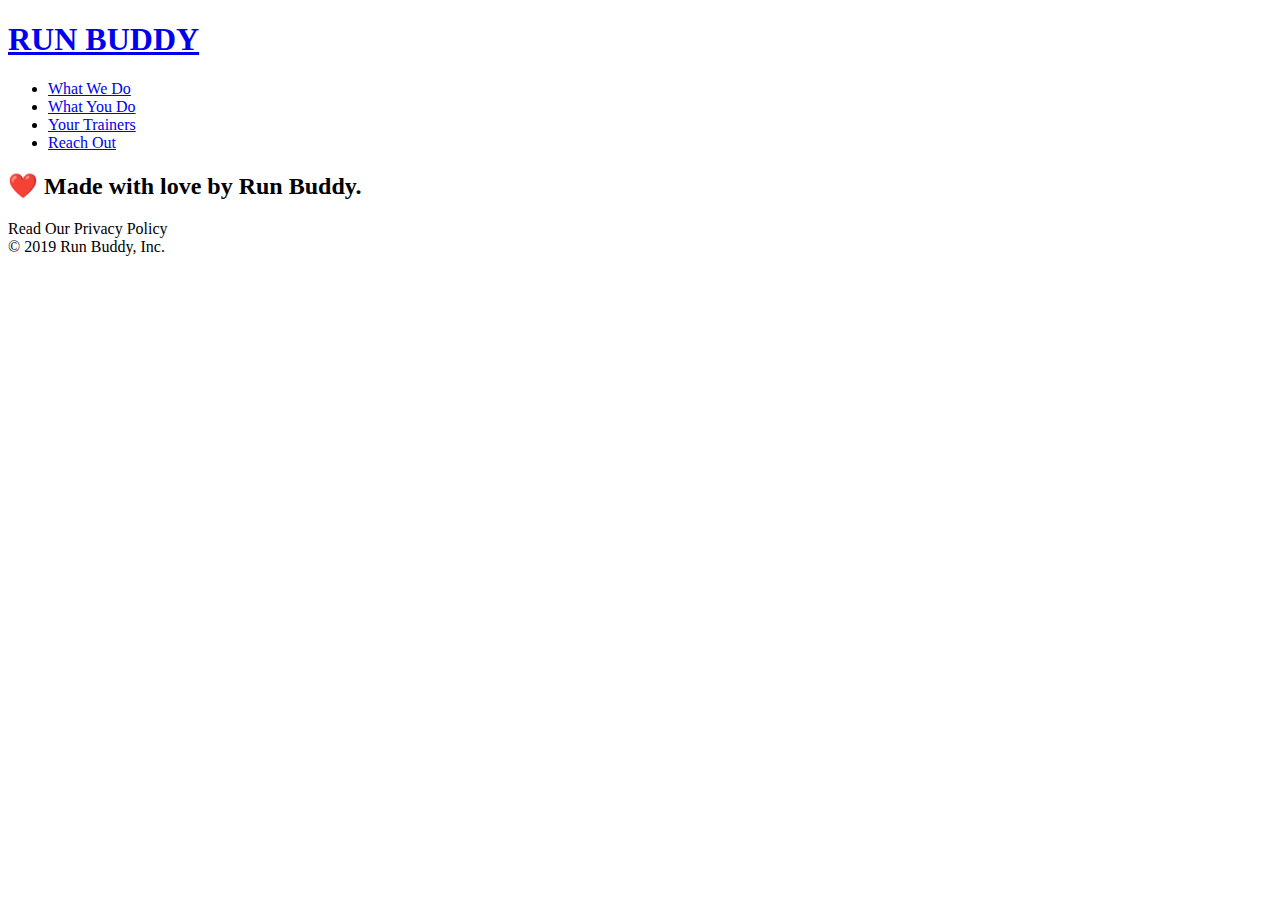
==== privacy-policy.html @ 363432d9 "adding privacy polacy html page" ====
<!DOCTYPE html>
<html lang="en">

<head>
    <meta charset="UTF-8" />
    <title>Privacy Policy - Run Buddy</title>
</head>

<body>
    <!-- navigation -->
    <header>
        <h1>
            <a href="/">RUN BUDDY</a>
        </h1>
        <nav>
            <!-- Unordered list element -->
            <ul>
                <!-- List item element-->
                <li>
                    <!-- Anchor element -->
                    <a href="./index.html#what-we-do">What We Do</a>
                </li>
                <li>
                    <a href="./index.html#what-you-do">What You Do</a>
                </li>
                <li>
                    <a href="./index.html#your-trainers">Your Trainers</a>
                </li>
                <li>
                    <a href="./index.html#reach-out">Reach Out</a>
                </li>
            </ul>
        </nav>
    </header>
    <!-- end of header -->
    <!-- hero -->
    <section class="hero">


    </section>
    <!-- end of hero -->

    <!-- footer -->
    <footer>
        <h2>❤️ Made with love by Run Buddy.</h2>
        <div>
            <a>Read Our Privacy Policy</a><br />
            &copy; 2019 Run Buddy, Inc.
        </div>
    </footer>
    <!-- end of footer -->
</body>

</html>
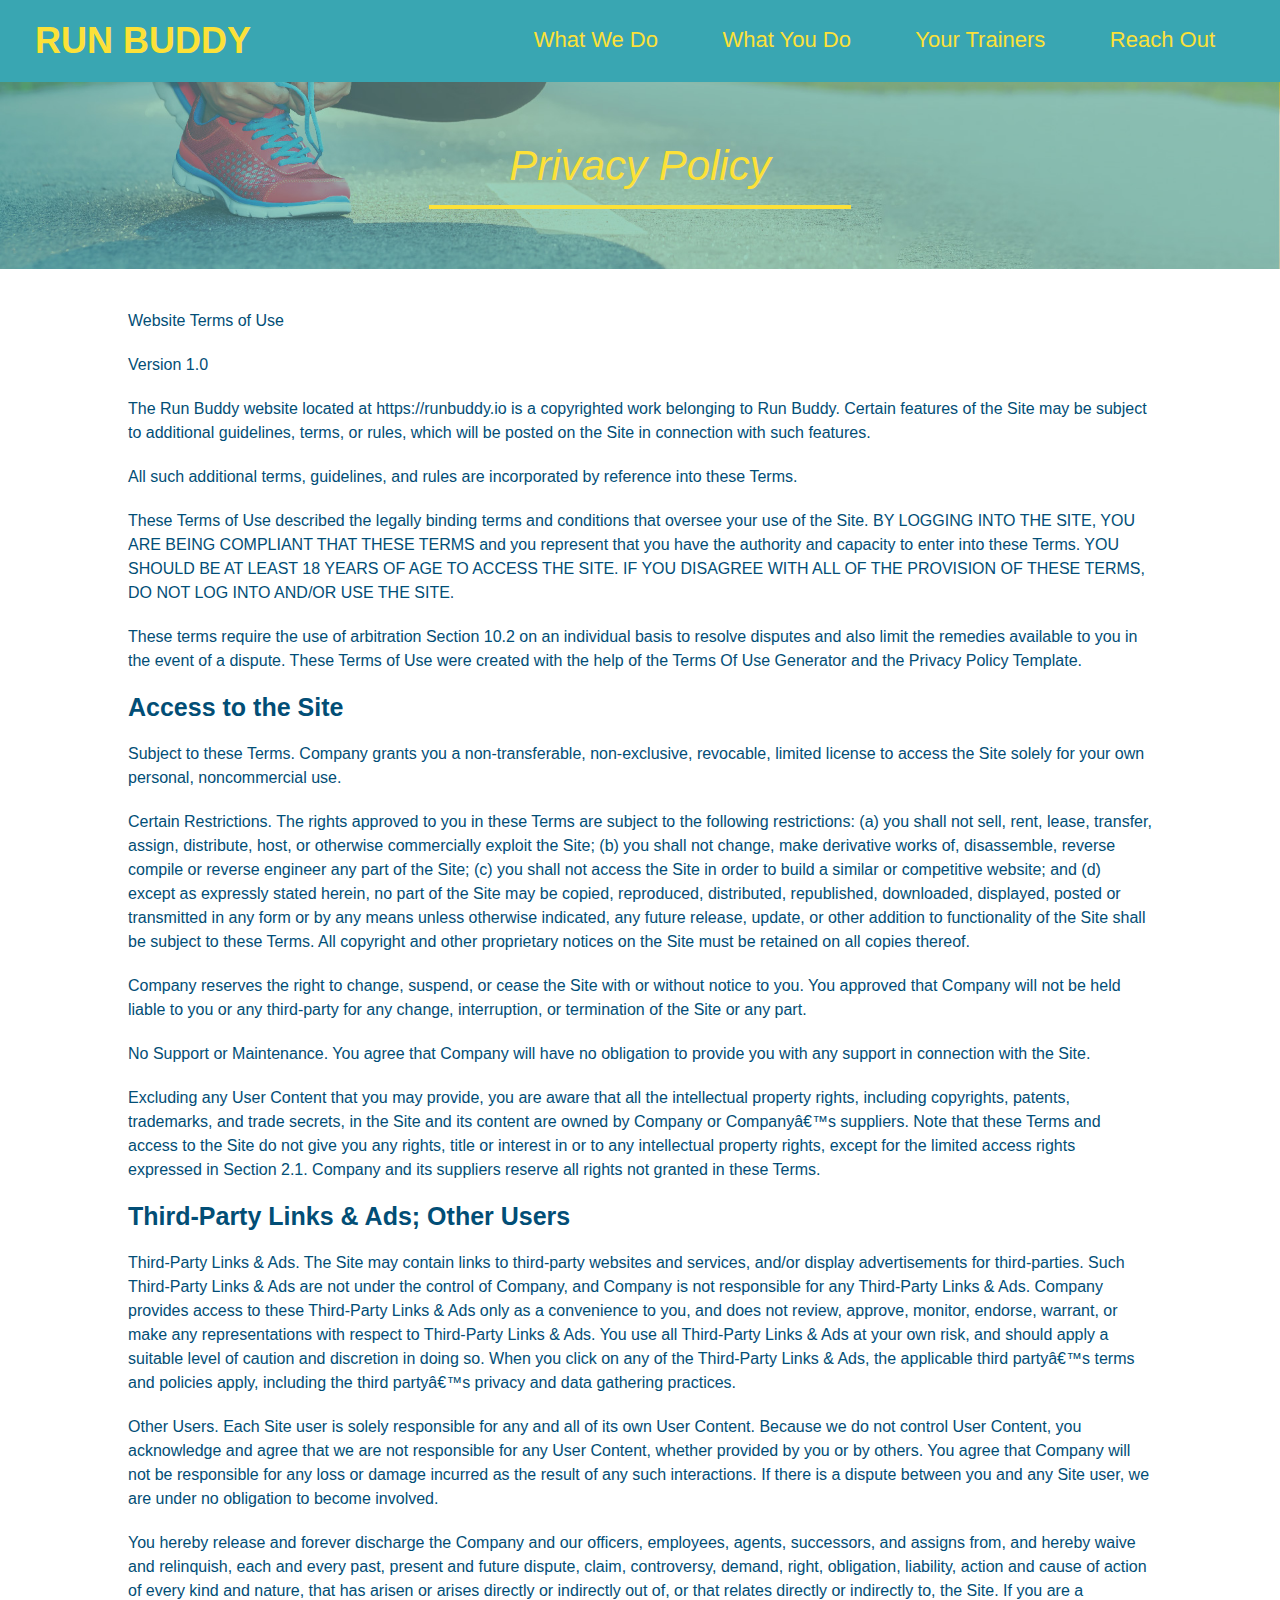
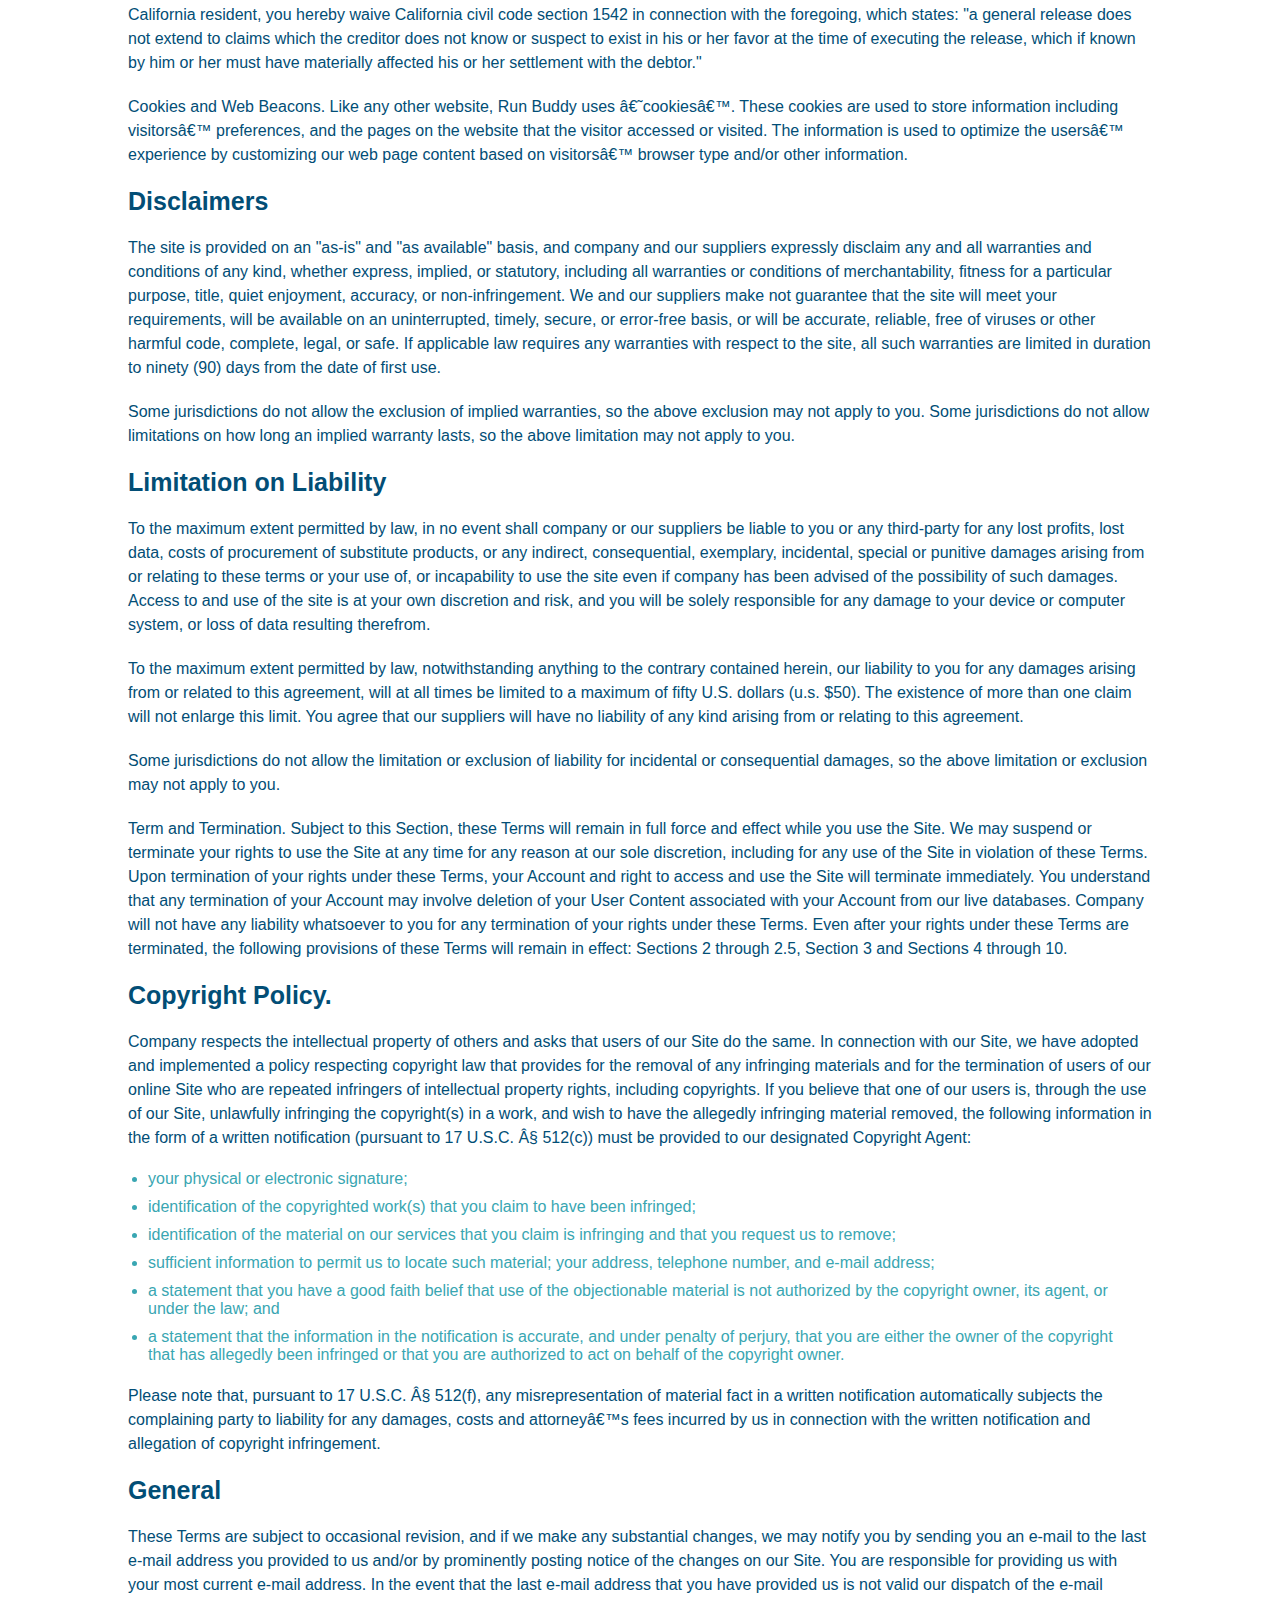
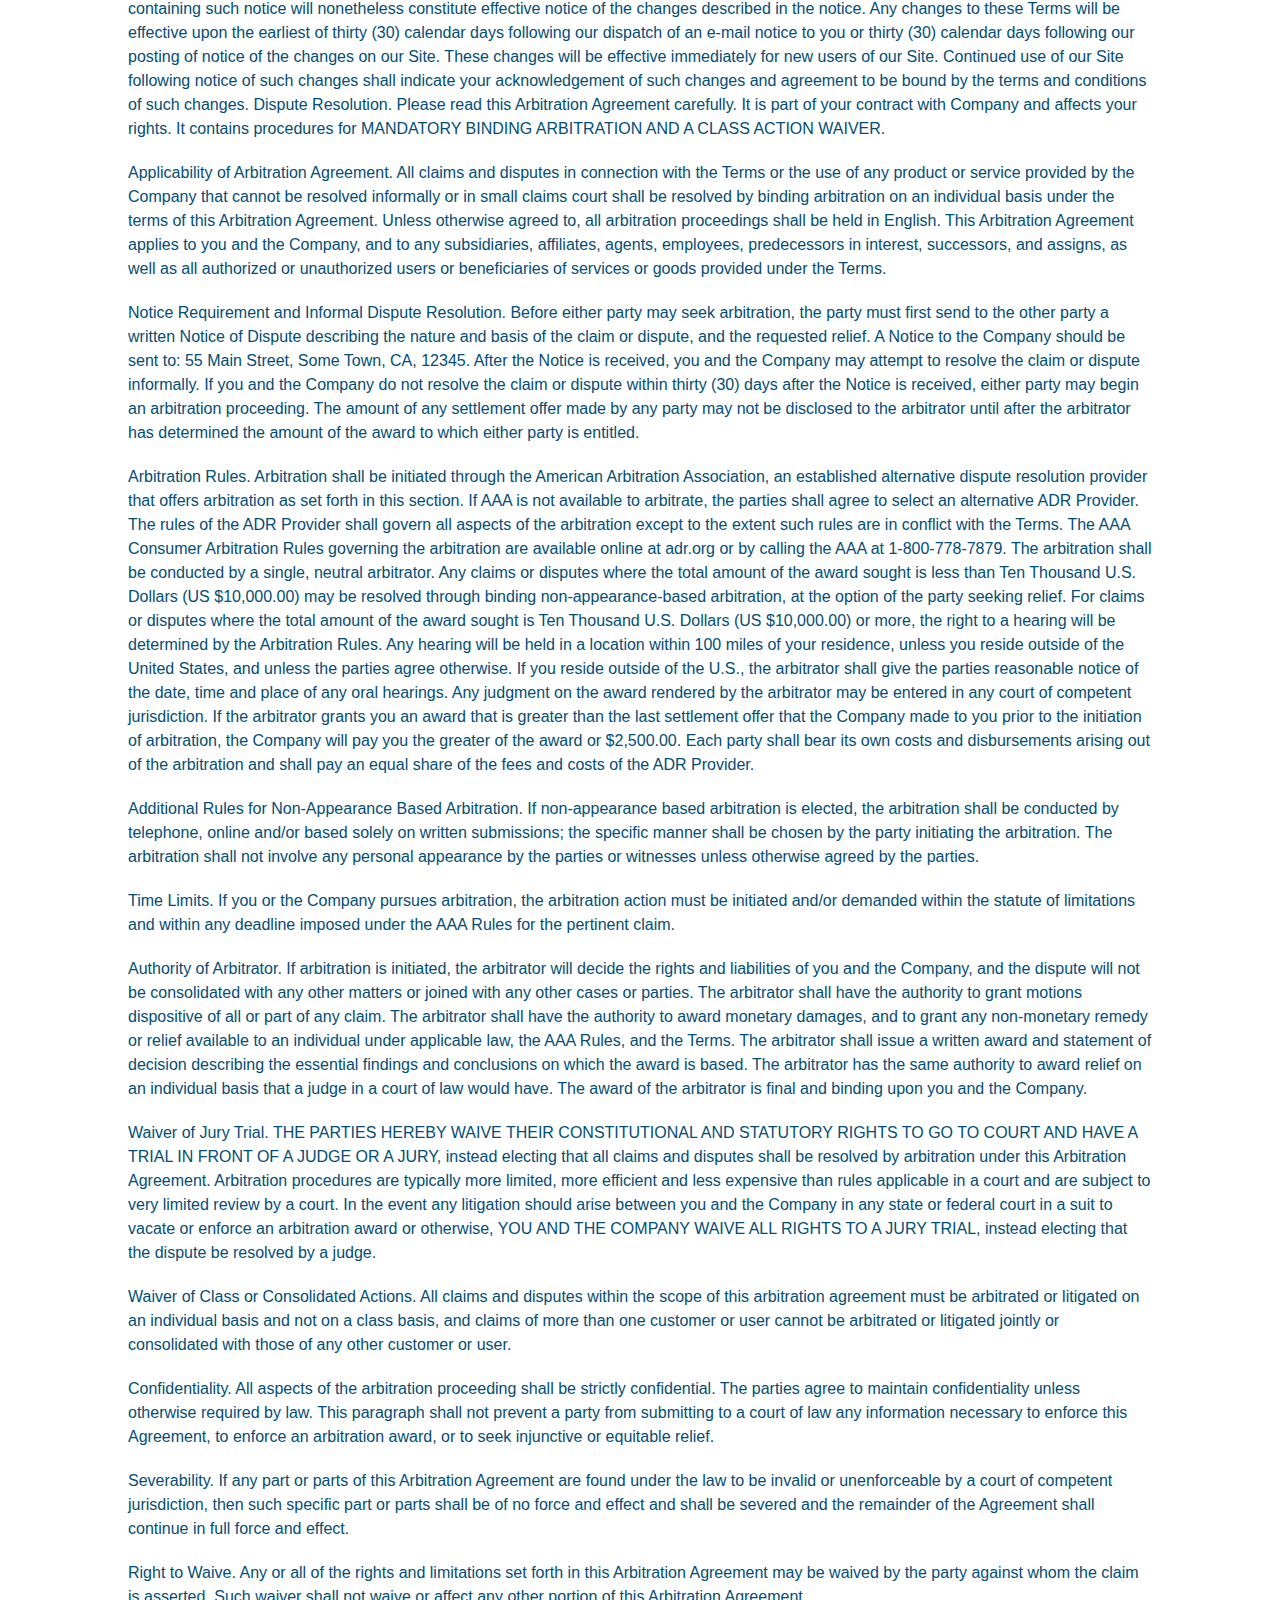
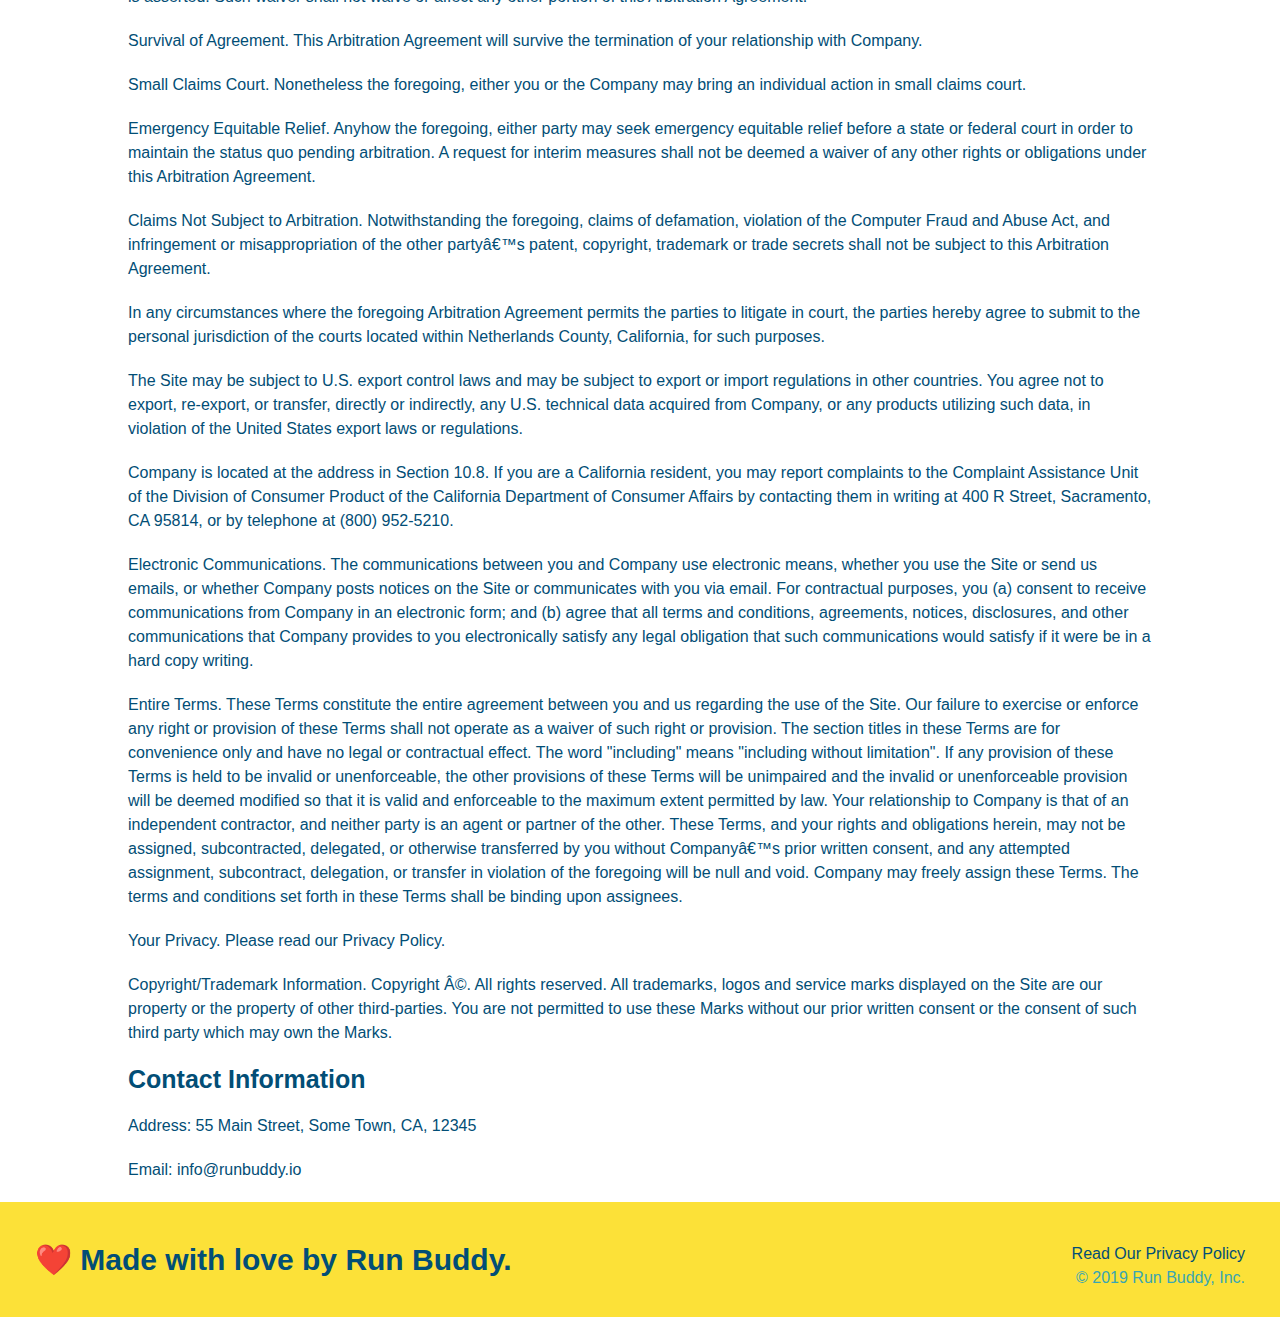
==== commit 1dd8fd09: "privacy policy" ====
--- a/privacy-policy.html
+++ b/privacy-policy.html
@@ -4,6 +4,8 @@
 <head>
     <meta charset="UTF-8" />
     <title>Privacy Policy - Run Buddy</title>
+    <link rel="stylesheet" href="./assets/css/style.css" />
+    <link rel="stylesheet" href="./assets/css/secondary-styles.css" />
 </head>
 
 <body>
@@ -35,11 +37,533 @@
     <!-- end of header -->
     <!-- hero -->
     <section class="hero">
-
-
+        <h2 class="page-title">
+            Privacy Policy
+        </h2>
     </section>
     <!-- end of hero -->
-
+    <article class="secondary-content">
+        <p>
+            Website Terms of Use
+        </p>
+
+        <p>
+            Version 1.0
+        </p>
+
+        <p>
+            The Run Buddy website located at https://runbuddy.io is a copyrighted work belonging to Run Buddy. Certain
+            features of the Site may be subject to additional guidelines, terms, or rules, which will be posted on the
+            Site
+            in connection with such features.
+        </p>
+
+        <p>
+            All such additional terms, guidelines, and rules are incorporated by reference into these Terms.
+        </p>
+
+        <p>
+            These Terms of Use described the legally binding terms and conditions that oversee your use of the Site. BY
+            LOGGING INTO THE SITE, YOU ARE BEING COMPLIANT THAT THESE TERMS and you represent that you have the
+            authority
+            and capacity to enter into these Terms. YOU SHOULD BE AT LEAST 18 YEARS OF AGE TO ACCESS THE SITE. IF YOU
+            DISAGREE WITH ALL OF THE PROVISION OF THESE TERMS, DO NOT LOG INTO AND/OR USE THE SITE.
+        </p>
+
+        <p>
+            These terms require the use of arbitration Section 10.2 on an individual basis to resolve disputes and also
+            limit the remedies available to you in the event of a dispute. These Terms of Use were created with the help
+            of
+            the Terms Of Use Generator and the Privacy Policy Template.
+        </p>
+
+        <h3>
+            Access to the Site
+        </h3>
+
+        <p>
+            Subject to these Terms. Company grants you a non-transferable, non-exclusive, revocable, limited license to
+            access the Site solely for your own personal, noncommercial use.
+        </p>
+
+        <p>
+            Certain Restrictions. The rights approved to you in these Terms are subject to the following restrictions:
+            (a)
+            you shall not sell, rent, lease, transfer, assign, distribute, host, or otherwise commercially exploit the
+            Site;
+            (b) you shall not change, make derivative works of, disassemble, reverse compile or reverse engineer any
+            part of
+            the Site; (c) you shall not access the Site in order to build a similar or competitive website; and (d)
+            except
+            as expressly stated herein, no part of the Site may be copied, reproduced, distributed, republished,
+            downloaded,
+            displayed, posted or transmitted in any form or by any means unless otherwise indicated, any future release,
+            update, or other addition to functionality of the Site shall be subject to these Terms. All copyright and
+            other
+            proprietary notices on the Site must be retained on all copies thereof.
+        </p>
+
+        <p>
+            Company reserves the right to change, suspend, or cease the Site with or without notice to you. You approved
+            that Company will not be held liable to you or any third-party for any change, interruption, or termination
+            of
+            the Site or any part.
+        </p>
+
+        <p>
+            No Support or Maintenance. You agree that Company will have no obligation to provide you with any support in
+            connection with the Site.
+        </p>
+
+        <p>
+            Excluding any User Content that you may provide, you are aware that all the intellectual property rights,
+            including copyrights, patents, trademarks, and trade secrets, in the Site and its content are owned by
+            Company
+            or Companyâ€™s suppliers. Note that these Terms and access to the Site do not give you any rights, title or
+            interest in or to any intellectual property rights, except for the limited access rights expressed in
+            Section
+            2.1. Company and its suppliers reserve all rights not granted in these Terms.
+        </p>
+
+        <h3>
+            Third-Party Links & Ads; Other Users
+        </h3>
+
+        <p>
+            Third-Party Links & Ads. The Site may contain links to third-party websites and services, and/or display
+            advertisements for third-parties. Such Third-Party Links & Ads are not under the control of Company, and
+            Company
+            is not responsible for any Third-Party Links & Ads. Company provides access to these Third-Party Links & Ads
+            only as a convenience to you, and does not review, approve, monitor, endorse, warrant, or make any
+            representations with respect to Third-Party Links & Ads. You use all Third-Party Links & Ads at your own
+            risk,
+            and should apply a suitable level of caution and discretion in doing so. When you click on any of the
+            Third-Party Links & Ads, the applicable third partyâ€™s terms and policies apply, including the third
+            partyâ€™s
+            privacy and data gathering practices.
+        </p>
+
+        <p>
+            Other Users. Each Site user is solely responsible for any and all of its own User Content. Because we do not
+            control User Content, you acknowledge and agree that we are not responsible for any User Content, whether
+            provided by you or by others. You agree that Company will not be responsible for any loss or damage incurred
+            as
+            the result of any such interactions. If there is a dispute between you and any Site user, we are under no
+            obligation to become involved.
+        </p>
+
+        <p>
+            You hereby release and forever discharge the Company and our officers, employees, agents, successors, and
+            assigns from, and hereby waive and relinquish, each and every past, present and future dispute, claim,
+            controversy, demand, right, obligation, liability, action and cause of action of every kind and nature, that
+            has
+            arisen or arises directly or indirectly out of, or that relates directly or indirectly to, the Site. If you
+            are
+            a California resident, you hereby waive California civil code section 1542 in connection with the foregoing,
+            which states: "a general release does not extend to claims which the creditor does not know or suspect to
+            exist
+            in his or her favor at the time of executing the release, which if known by him or her must have materially
+            affected his or her settlement with the debtor."
+        </p>
+
+        <p>
+            Cookies and Web Beacons. Like any other website, Run Buddy uses â€˜cookiesâ€™. These cookies are used to
+            store
+            information including visitorsâ€™ preferences, and the pages on the website that the visitor accessed or
+            visited.
+            The information is used to optimize the usersâ€™ experience by customizing our web page content based on
+            visitorsâ€™
+            browser type and/or other information.
+        </p>
+
+        <h3>
+            Disclaimers
+        </h3>
+
+        <p>
+            The site is provided on an "as-is" and "as available" basis, and company and our suppliers expressly
+            disclaim
+            any and all warranties and conditions of any kind, whether express, implied, or statutory, including all
+            warranties or conditions of merchantability, fitness for a particular purpose, title, quiet enjoyment,
+            accuracy,
+            or non-infringement. We and our suppliers make not guarantee that the site will meet your requirements, will
+            be
+            available on an uninterrupted, timely, secure, or error-free basis, or will be accurate, reliable, free of
+            viruses or other harmful code, complete, legal, or safe. If applicable law requires any warranties with
+            respect
+            to the site, all such warranties are limited in duration to ninety (90) days from the date of first use.
+        </p>
+
+        <p>
+            Some jurisdictions do not allow the exclusion of implied warranties, so the above exclusion may not apply to
+            you. Some jurisdictions do not allow limitations on how long an implied warranty lasts, so the above
+            limitation
+            may not apply to you.
+        </p>
+
+        <h3>
+            Limitation on Liability
+        </h3>
+
+        <p>
+            To the maximum extent permitted by law, in no event shall company or our suppliers be liable to you or any
+            third-party for any lost profits, lost data, costs of procurement of substitute products, or any indirect,
+            consequential, exemplary, incidental, special or punitive damages arising from or relating to these terms or
+            your use of, or incapability to use the site even if company has been advised of the possibility of such
+            damages. Access to and use of the site is at your own discretion and risk, and you will be solely
+            responsible
+            for any damage to your device or computer system, or loss of data resulting therefrom.
+        </p>
+
+        <p>
+            To the maximum extent permitted by law, notwithstanding anything to the contrary contained herein, our
+            liability
+            to you for any damages arising from or related to this agreement, will at all times be limited to a maximum
+            of
+            fifty U.S. dollars (u.s. $50). The existence of more than one claim will not enlarge this limit. You agree
+            that
+            our suppliers will have no liability of any kind arising from or relating to this agreement.
+        </p>
+
+        <p>
+            Some jurisdictions do not allow the limitation or exclusion of liability for incidental or consequential
+            damages, so the above limitation or exclusion may not apply to you.
+        </p>
+
+        <p>
+            Term and Termination. Subject to this Section, these Terms will remain in full force and effect while you
+            use
+            the Site. We may suspend or terminate your rights to use the Site at any time for any reason at our sole
+            discretion, including for any use of the Site in violation of these Terms. Upon termination of your rights
+            under
+            these Terms, your Account and right to access and use the Site will terminate immediately. You understand
+            that
+            any termination of your Account may involve deletion of your User Content associated with your Account from
+            our
+            live databases. Company will not have any liability whatsoever to you for any termination of your rights
+            under
+            these Terms. Even after your rights under these Terms are terminated, the following provisions of these
+            Terms
+            will remain in effect: Sections 2 through 2.5, Section 3 and Sections 4 through 10.
+        </p>
+
+        <h3>
+            Copyright Policy.
+        </h3>
+
+        <p>
+            Company respects the intellectual property of others and asks that users of our Site do the same. In
+            connection
+            with our Site, we have adopted and implemented a policy respecting copyright law that provides for the
+            removal
+            of any infringing materials and for the termination of users of our online Site who are repeated infringers
+            of
+            intellectual property rights, including copyrights. If you believe that one of our users is, through the use
+            of
+            our Site, unlawfully infringing the copyright(s) in a work, and wish to have the allegedly infringing
+            material
+            removed, the following information in the form of a written notification (pursuant to 17 U.S.C. Â§ 512(c))
+            must
+            be provided to our designated Copyright Agent:
+        </p>
+
+        <ul>
+            <li>
+                your physical or electronic signature;
+            </li>
+            <li>
+                identification of the copyrighted work(s) that you claim to have been infringed;
+            </li>
+            <li>
+                identification of the material on our services that you claim is infringing and that you request us to
+                remove;
+            </li>
+            <li>
+                sufficient information to permit us to locate such material; your address, telephone number, and e-mail
+                address;
+            </li>
+            <li>
+                a statement that you have a good faith belief that use of the objectionable material is not authorized
+                by the
+                copyright owner, its agent, or under the law; and
+            </li>
+            <li>
+                a statement that the information in the notification is accurate, and under penalty of perjury, that you
+                are
+                either the owner of the copyright that has allegedly been infringed or that you are authorized to act on
+                behalf of the copyright owner.
+            </li>
+        </ul>
+
+        <p>
+            Please note that, pursuant to 17 U.S.C. Â§ 512(f), any misrepresentation of material fact in a written
+            notification automatically subjects the complaining party to liability for any damages, costs and
+            attorneyâ€™s
+            fees incurred by us in connection with the written notification and allegation of copyright infringement.
+        </p>
+
+        <h3>
+            General
+        </h3>
+
+        <p>
+            These Terms are subject to occasional revision, and if we make any substantial changes, we may notify you by
+            sending you an e-mail to the last e-mail address you provided to us and/or by prominently posting notice of
+            the
+            changes on our Site. You are responsible for providing us with your most current e-mail address. In the
+            event
+            that the last e-mail address that you have provided us is not valid our dispatch of the e-mail containing
+            such
+            notice will nonetheless constitute effective notice of the changes described in the notice. Any changes to
+            these
+            Terms will be effective upon the earliest of thirty (30) calendar days following our dispatch of an e-mail
+            notice to you or thirty (30) calendar days following our posting of notice of the changes on our Site. These
+            changes will be effective immediately for new users of our Site. Continued use of our Site following notice
+            of
+            such changes shall indicate your acknowledgement of such changes and agreement to be bound by the terms and
+            conditions of such changes. Dispute Resolution. Please read this Arbitration Agreement carefully. It is part
+            of
+            your contract with Company and affects your rights. It contains procedures for MANDATORY BINDING ARBITRATION
+            AND
+            A CLASS ACTION WAIVER.
+        </p>
+
+        <p>
+            Applicability of Arbitration Agreement. All claims and disputes in connection with the Terms or the use of
+            any
+            product or service provided by the Company that cannot be resolved informally or in small claims court shall
+            be
+            resolved by binding arbitration on an individual basis under the terms of this Arbitration Agreement. Unless
+            otherwise agreed to, all arbitration proceedings shall be held in English. This Arbitration Agreement
+            applies to
+            you and the Company, and to any subsidiaries, affiliates, agents, employees, predecessors in interest,
+            successors, and assigns, as well as all authorized or unauthorized users or beneficiaries of services or
+            goods
+            provided under the Terms.
+        </p>
+
+        <p>
+            Notice Requirement and Informal Dispute Resolution. Before either party may seek arbitration, the party must
+            first send to the other party a written Notice of Dispute describing the nature and basis of the claim or
+            dispute, and the requested relief. A Notice to the Company should be sent to: 55 Main Street, Some Town, CA,
+            12345. After the Notice is received, you and the Company may attempt to resolve the claim or dispute
+            informally.
+            If you and the Company do not resolve the claim or dispute within thirty (30) days after the Notice is
+            received,
+            either party may begin an arbitration proceeding. The amount of any settlement offer made by any party may
+            not
+            be disclosed to the arbitrator until after the arbitrator has determined the amount of the award to which
+            either
+            party is entitled.
+        </p>
+
+        <p>
+            Arbitration Rules. Arbitration shall be initiated through the American Arbitration Association, an
+            established
+            alternative dispute resolution provider that offers arbitration as set forth in this section. If AAA is not
+            available to arbitrate, the parties shall agree to select an alternative ADR Provider. The rules of the ADR
+            Provider shall govern all aspects of the arbitration except to the extent such rules are in conflict with
+            the
+            Terms. The AAA Consumer Arbitration Rules governing the arbitration are available online at adr.org or by
+            calling the AAA at 1-800-778-7879. The arbitration shall be conducted by a single, neutral arbitrator. Any
+            claims or disputes where the total amount of the award sought is less than Ten Thousand U.S. Dollars (US
+            $10,000.00) may be resolved through binding non-appearance-based arbitration, at the option of the party
+            seeking
+            relief. For claims or disputes where the total amount of the award sought is Ten Thousand U.S. Dollars (US
+            $10,000.00) or more, the right to a hearing will be determined by the Arbitration Rules. Any hearing will be
+            held in a location within 100 miles of your residence, unless you reside outside of the United States, and
+            unless the parties agree otherwise. If you reside outside of the U.S., the arbitrator shall give the parties
+            reasonable notice of the date, time and place of any oral hearings. Any judgment on the award rendered by
+            the
+            arbitrator may be entered in any court of competent jurisdiction. If the arbitrator grants you an award that
+            is
+            greater than the last settlement offer that the Company made to you prior to the initiation of arbitration,
+            the
+            Company will pay you the greater of the award or $2,500.00. Each party shall bear its own costs and
+            disbursements arising out of the arbitration and shall pay an equal share of the fees and costs of the ADR
+            Provider.
+        </p>
+
+        <p>
+            Additional Rules for Non-Appearance Based Arbitration. If non-appearance based arbitration is elected, the
+            arbitration shall be conducted by telephone, online and/or based solely on written submissions; the specific
+            manner shall be chosen by the party initiating the arbitration. The arbitration shall not involve any
+            personal
+            appearance by the parties or witnesses unless otherwise agreed by the parties.
+        </p>
+
+        <p>
+            Time Limits. If you or the Company pursues arbitration, the arbitration action must be initiated and/or
+            demanded
+            within the statute of limitations and within any deadline imposed under the AAA Rules for the pertinent
+            claim.
+        </p>
+
+        <p>
+            Authority of Arbitrator. If arbitration is initiated, the arbitrator will decide the rights and liabilities
+            of
+            you and the Company, and the dispute will not be consolidated with any other matters or joined with any
+            other
+            cases or parties. The arbitrator shall have the authority to grant motions dispositive of all or part of any
+            claim. The arbitrator shall have the authority to award monetary damages, and to grant any non-monetary
+            remedy
+            or relief available to an individual under applicable law, the AAA Rules, and the Terms. The arbitrator
+            shall
+            issue a written award and statement of decision describing the essential findings and conclusions on which
+            the
+            award is based. The arbitrator has the same authority to award relief on an individual basis that a judge in
+            a
+            court of law would have. The award of the arbitrator is final and binding upon you and the Company.
+        </p>
+
+        <p>
+            Waiver of Jury Trial. THE PARTIES HEREBY WAIVE THEIR CONSTITUTIONAL AND STATUTORY RIGHTS TO GO TO COURT AND
+            HAVE
+            A TRIAL IN FRONT OF A JUDGE OR A JURY, instead electing that all claims and disputes shall be resolved by
+            arbitration under this Arbitration Agreement. Arbitration procedures are typically more limited, more
+            efficient
+            and less expensive than rules applicable in a court and are subject to very limited review by a court. In
+            the
+            event any litigation should arise between you and the Company in any state or federal court in a suit to
+            vacate
+            or enforce an arbitration award or otherwise, YOU AND THE COMPANY WAIVE ALL RIGHTS TO A JURY TRIAL, instead
+            electing that the dispute be resolved by a judge.
+        </p>
+
+        <p>
+            Waiver of Class or Consolidated Actions. All claims and disputes within the scope of this arbitration
+            agreement
+            must be arbitrated or litigated on an individual basis and not on a class basis, and claims of more than one
+            customer or user cannot be arbitrated or litigated jointly or consolidated with those of any other customer
+            or
+            user.
+        </p>
+
+        <p>
+            Confidentiality. All aspects of the arbitration proceeding shall be strictly confidential. The parties agree
+            to
+            maintain confidentiality unless otherwise required by law. This paragraph shall not prevent a party from
+            submitting to a court of law any information necessary to enforce this Agreement, to enforce an arbitration
+            award, or to seek injunctive or equitable relief.
+        </p>
+
+        <p>
+            Severability. If any part or parts of this Arbitration Agreement are found under the law to be invalid or
+            unenforceable by a court of competent jurisdiction, then such specific part or parts shall be of no force
+            and
+            effect and shall be severed and the remainder of the Agreement shall continue in full force and effect.
+        </p>
+
+        <p>
+            Right to Waive. Any or all of the rights and limitations set forth in this Arbitration Agreement may be
+            waived
+            by the party against whom the claim is asserted. Such waiver shall not waive or affect any other portion of
+            this
+            Arbitration Agreement.
+        </p>
+
+        <p>
+            Survival of Agreement. This Arbitration Agreement will survive the termination of your relationship with
+            Company.
+        </p>
+
+        <p>
+            Small Claims Court. Nonetheless the foregoing, either you or the Company may bring an individual action in
+            small
+            claims court.
+        </p>
+
+        <p>
+            Emergency Equitable Relief. Anyhow the foregoing, either party may seek emergency equitable relief before a
+            state or federal court in order to maintain the status quo pending arbitration. A request for interim
+            measures
+            shall not be deemed a waiver of any other rights or obligations under this Arbitration Agreement.
+        </p>
+
+        <p>
+            Claims Not Subject to Arbitration. Notwithstanding the foregoing, claims of defamation, violation of the
+            Computer Fraud and Abuse Act, and infringement or misappropriation of the other partyâ€™s patent, copyright,
+            trademark or trade secrets shall not be subject to this Arbitration Agreement.
+        </p>
+
+        <p>
+            In any circumstances where the foregoing Arbitration Agreement permits the parties to litigate in court, the
+            parties hereby agree to submit to the personal jurisdiction of the courts located within Netherlands County,
+            California, for such purposes.
+        </p>
+
+        <p>
+            The Site may be subject to U.S. export control laws and may be subject to export or import regulations in
+            other
+            countries. You agree not to export, re-export, or transfer, directly or indirectly, any U.S. technical data
+            acquired from Company, or any products utilizing such data, in violation of the United States export laws or
+            regulations.
+        </p>
+
+        <p>
+            Company is located at the address in Section 10.8. If you are a California resident, you may report
+            complaints
+            to the Complaint Assistance Unit of the Division of Consumer Product of the California Department of
+            Consumer
+            Affairs by contacting them in writing at 400 R Street, Sacramento, CA 95814, or by telephone at (800)
+            952-5210.
+        </p>
+
+        <p>
+            Electronic Communications. The communications between you and Company use electronic means, whether you use
+            the
+            Site or send us emails, or whether Company posts notices on the Site or communicates with you via email. For
+            contractual purposes, you (a) consent to receive communications from Company in an electronic form; and (b)
+            agree that all terms and conditions, agreements, notices, disclosures, and other communications that Company
+            provides to you electronically satisfy any legal obligation that such communications would satisfy if it
+            were be
+            in a hard copy writing.
+        </p>
+
+        <p>
+            Entire Terms. These Terms constitute the entire agreement between you and us regarding the use of the Site.
+            Our
+            failure to exercise or enforce any right or provision of these Terms shall not operate as a waiver of such
+            right
+            or provision. The section titles in these Terms are for convenience only and have no legal or contractual
+            effect. The word "including" means "including without limitation". If any provision of these Terms is held
+            to be
+            invalid or unenforceable, the other provisions of these Terms will be unimpaired and the invalid or
+            unenforceable provision will be deemed modified so that it is valid and enforceable to the maximum extent
+            permitted by law. Your relationship to Company is that of an independent contractor, and neither party is an
+            agent or partner of the other. These Terms, and your rights and obligations herein, may not be assigned,
+            subcontracted, delegated, or otherwise transferred by you without Companyâ€™s prior written consent, and any
+            attempted assignment, subcontract, delegation, or transfer in violation of the foregoing will be null and
+            void.
+            Company may freely assign these Terms. The terms and conditions set forth in these Terms shall be binding
+            upon
+            assignees.
+        </p>
+
+        <p>
+            Your Privacy. Please read our Privacy Policy.
+        </p>
+
+        <p>
+            Copyright/Trademark Information. Copyright Â©. All rights reserved. All trademarks, logos and service marks
+            displayed on the Site are our property or the property of other third-parties. You are not permitted to use
+            these Marks without our prior written consent or the consent of such third party which may own the Marks.
+        </p>
+
+        <h3>
+            Contact Information
+        </h3>
+
+        <p>
+            Address: 55 Main Street, Some Town, CA, 12345
+        </p>
+
+        <p>
+            Email: info@runbuddy.io
+        </p>
+
+
+    </article>
     <!-- footer -->
     <footer>
         <h2>❤️ Made with love by Run Buddy.</h2>
--- a/assets/css/style.css
+++ b/assets/css/style.css
@@ -0,0 +1,293 @@
+* {
+    margin: 0;
+    padding: 0;
+    box-sizing: border-box;
+}
+
+body {
+    /* more on this crazy alphanumerical value in a minute! */
+    color: #39a6b2;
+    font-family: Helvetica, Arial, sans-serif;
+}
+
+/* app;y style to <header> */
+header {
+    padding: 20px 35px;
+    background-color: #39a6b2;
+}
+
+header h1 {
+    font-weight: bold;
+    font-size: 36px;
+    color: #fce138;
+    margin: 0;
+    display: inline;
+}
+
+header a {
+    text-decoration: none;
+    color: #fce138;
+}
+
+header nav {
+    float: right;
+    margin: 7px 0;
+}
+
+header nav ul li {
+    display: inline;
+}
+
+header nav ul li a {
+    margin: 0 30px;
+    font-weight: lighter;
+    font-size: 22px;
+}
+
+footer {
+    background: #fce138;
+    width: 100%;
+    padding: 40px 35px;
+}
+
+footer h2 {
+    display: inline;
+    color: #024e76;
+    font-size: 30px;
+    margin: 0;
+}
+
+footer div {
+    float: right;
+    line-height: 1.5;
+    text-align: right;
+}
+
+footer a {
+    color: #024e76;
+}
+
+section {
+    padding: 60px;
+}
+
+/* Hero Style Start */
+.hero {
+    background-image: url(../images/hero-bg.jpeg);
+    height: 600px;
+    background-size: cover;
+    background-position: center;
+    position: relative;
+}
+
+/* Hero Style End */
+
+.hero-form {
+    background-color: #fce138;
+    padding: 20px;
+    width: 500px;
+    color: #024e76;
+}
+
+.hero-form {
+    border: solid 3px #024e76;
+}
+
+.hero-form {
+    border: 3px solid #024e76;
+    background-color: #fce138;
+    padding: 20px;
+    width: 500px;
+    color: #024e76;
+    position: absolute;
+    bottom: 120px;
+    right: 140px;
+}
+
+.hero-form p {
+    margin: 5px 0 15px 0;
+}
+
+.hero-form h3 {
+    font-size: 24px;
+    margin: 0;
+}
+
+.hero-form {
+    margin: 5px 0 15px 0;
+}
+
+.form-input {
+    border: 1px solid #024e76;
+    display: block;
+    padding: 7px 15px;
+    font-size: 16px;
+    color: #024e76;
+    width: 100%;
+    margin-bottom: 15px;
+}
+
+.hero-form label {
+    margin: 0 5px;
+}
+
+.hero-form button {
+    color: #fce138;
+    background-color: #024e76;
+    border: none;
+    padding: 10px 20px;
+    font-size: 16px;
+}
+
+/* HERO STYLES END */
+
+.intro {
+    text-align: center;
+}
+
+
+.intro p {
+    line-height: 1.7;
+    color: #39a6b2;
+    width: 80%;
+    font-size: 20px;
+    /* add this alongside your other declarations */
+    margin: 0 auto;
+}
+
+.steps {
+    text-align: center;
+    background-color: #fce138;
+}
+
+.steps div {
+    margin-bottom: 80px;
+}
+
+.steps img {
+    width: 15%;
+    margin: 10px 0;
+}
+
+.steps h3 {
+    color: #024e76;
+    font-size: 46px;
+    margin-top: 10px;
+}
+
+.steps p {
+    color: #39a6b2;
+    font-size: 23px;
+}
+
+.steps span {
+    font-size: 38px;
+}
+
+.section-title {
+    font-size: 55px;
+    color: #024e76;
+    margin-bottom: 35px;
+    padding: 0 100px 20px 100px;
+    display: inline-block;
+    border-bottom: 3px solid;
+}
+
+.primary-border {
+    border-color: #fce138;
+}
+
+.secondary-border {
+    border-color: #39a6b2;
+}
+
+.trainers {
+    text-align: center;
+}
+
+.trainer {
+    width: 900px;
+    margin: 0 auto 30px auto;
+    background: #024e76;
+    color: #fce138;
+    overflow: auto;
+}
+
+.trainer img {
+    width: 35%;
+    float: left;
+}
+
+.trainer-bio {
+    padding: 35px;
+    float: left;
+    width: 65%;
+}
+
+.text-left {
+    text-align: left;
+}
+
+.text-right {
+    text-align: right;
+}
+
+.trainer-bio h3 {
+    font-size: 32px;
+    margin-bottom: 8px;
+}
+
+.trainer-bio h4 {
+    font-weight: lighter;
+    font-size: 26px;
+    margin-bottom: 25px;
+}
+
+.trainer-bio p {
+    font-size: 17px;
+    line-height: 1.3;
+}
+
+/* REACH OUT STYLE STARTS */
+.contact {
+    text-align: center;
+    background: #024e76;
+}
+
+.contact h2 {
+    color: #fce138;
+}
+
+.contact-info iframe {
+    width: 400px;
+    height: 400px;
+}
+
+.contact-info div {
+    width: 410px;
+    display: inline-block;
+    vertical-align: top;
+    text-align: left;
+    margin: 30px 0 0 60px;
+    color: white;
+}
+
+.contact-info h3 {
+    color: #fce138;
+    font-size: 32px;
+}
+
+.contact-info p,
+.contact-info address {
+    margin: 20px 0;
+    line-height: 1.5;
+    font-size: 20px;
+    font-style: normal;
+}
+
+
+.contact-info a {
+    color: #fce138;
+}
+
+/* REACH OUT STYLE END */--- a/assets/css/secondary-styles.css
+++ b/assets/css/secondary-styles.css
@@ -0,0 +1,42 @@
+.hero {
+    background-position: bottom;
+    height: auto;
+    text-align: center;
+    margin-bottom: 40px;
+}
+
+.page-title {
+    color: #fce138;
+    display: inline-block;
+    border-bottom: 4px solid;
+    padding: 0 80px 15px 80px;
+    font-weight: normal;
+    font-size: 42px;
+    font-style: italic;
+}
+
+.secondary-content {
+    width: 80%;
+    margin: 0 auto;
+    color: #024e76;
+}
+
+.secondary-content h3 {
+    font-size: 25px;
+    margin: 20px 0;
+}
+
+.secondary-content p {
+    font-size: 16px;
+    line-height: 1.5;
+    margin: 20px 0;
+}
+
+.secondary-content ul {
+    margin: 15px 20px;
+}
+
+.secondary-content li {
+    color: #39a6b2;
+    margin: 10px 0;
+}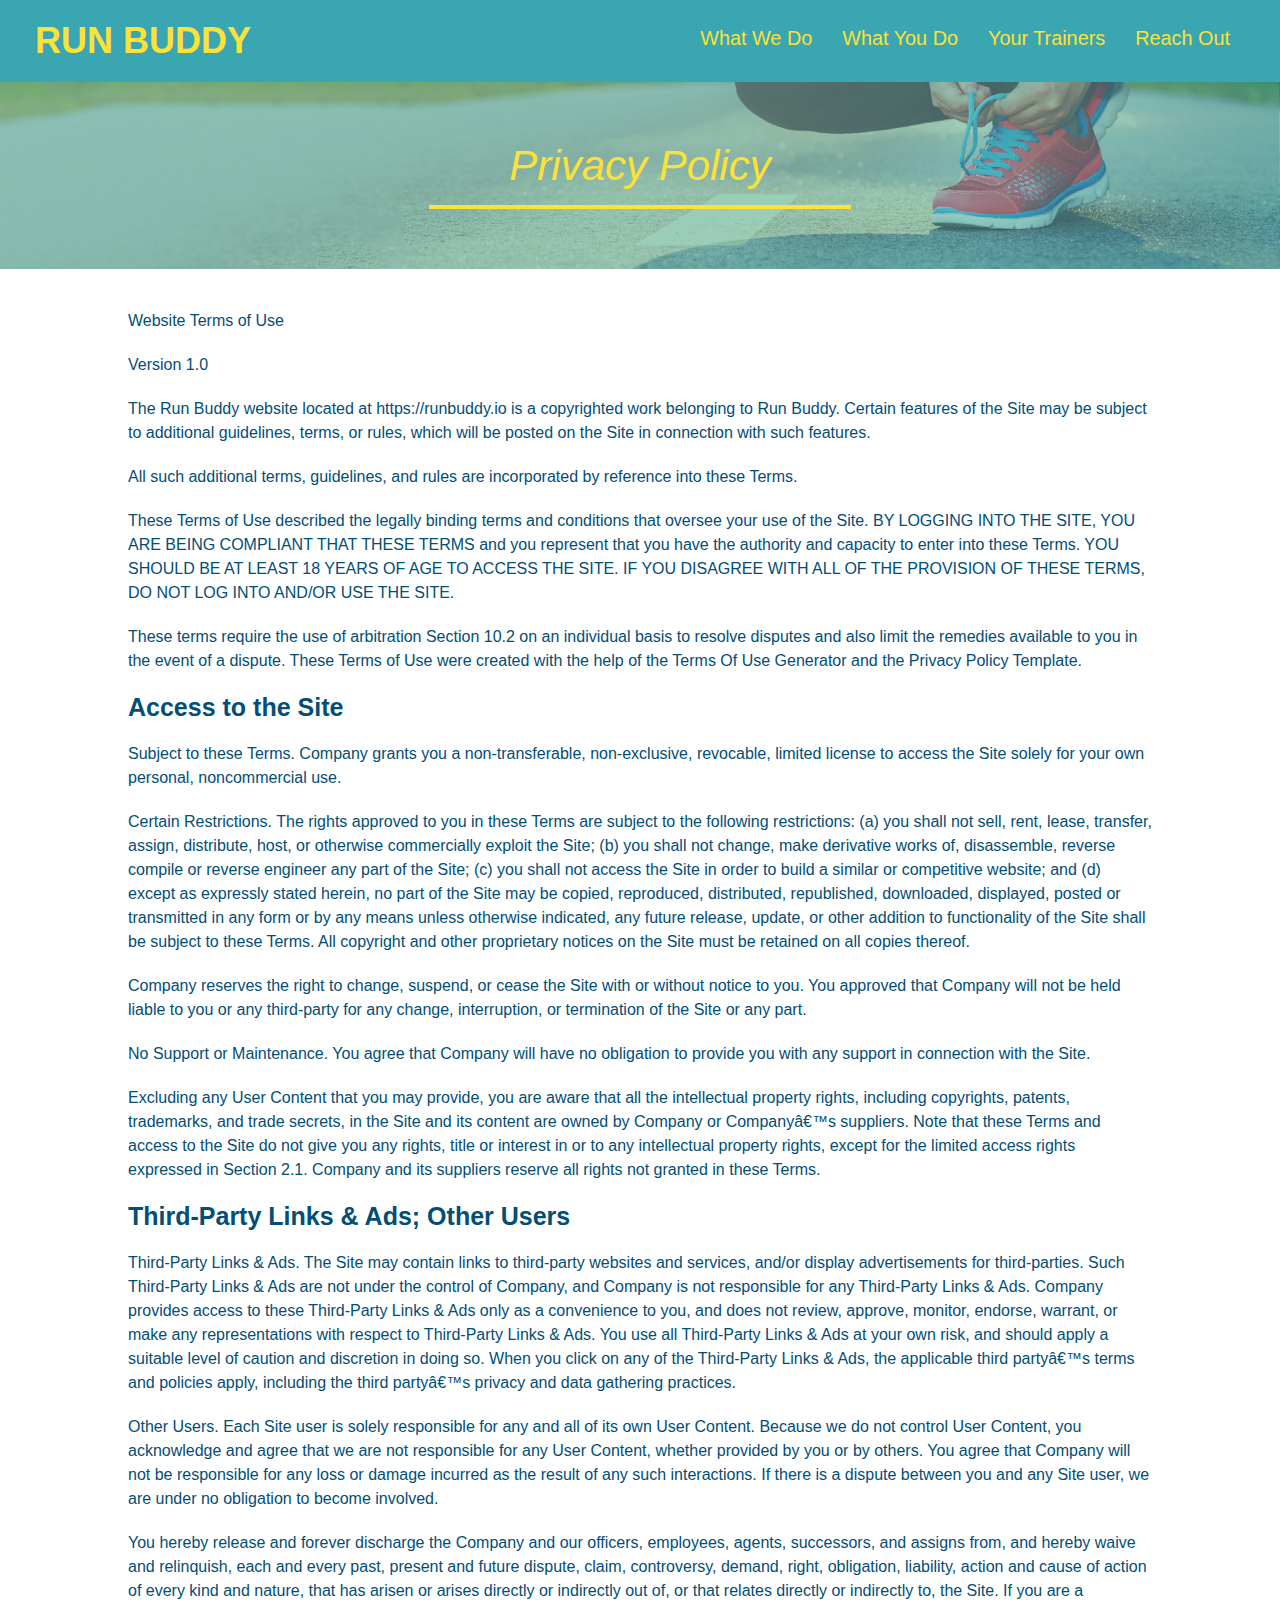
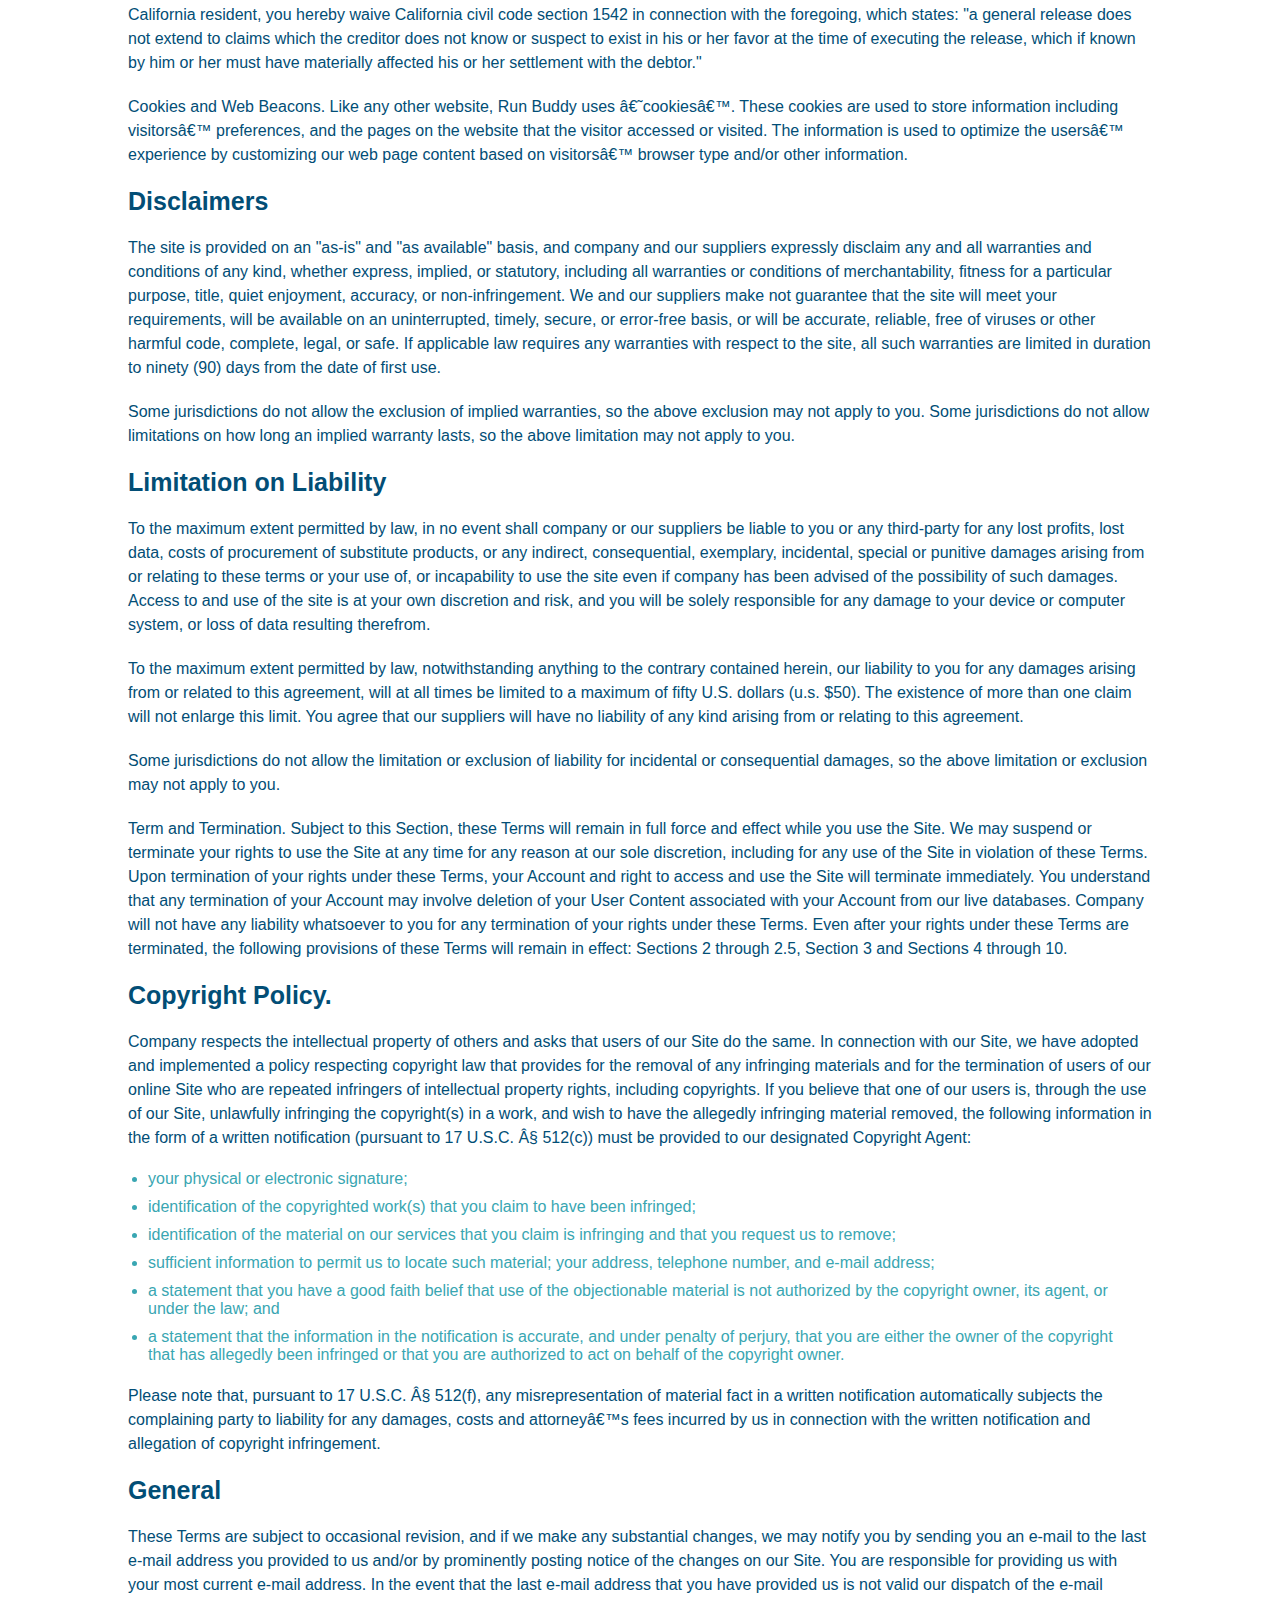
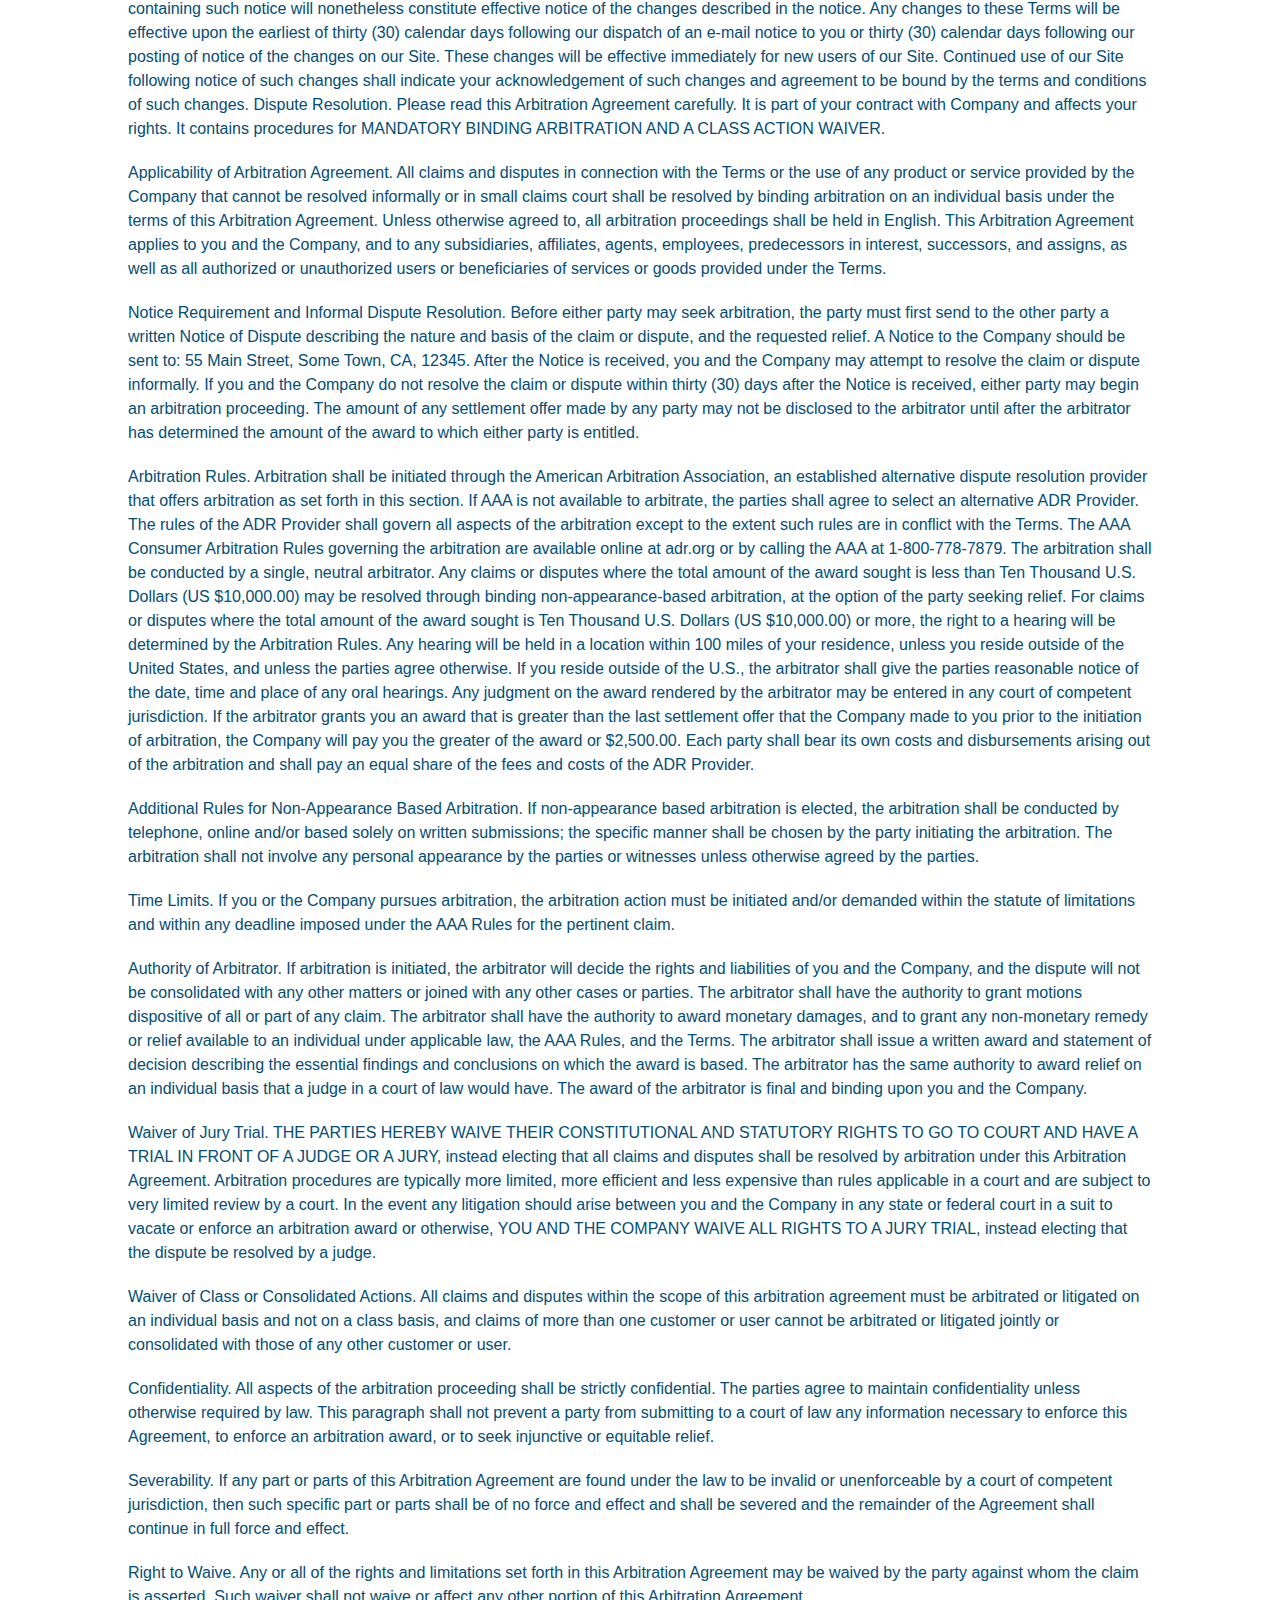
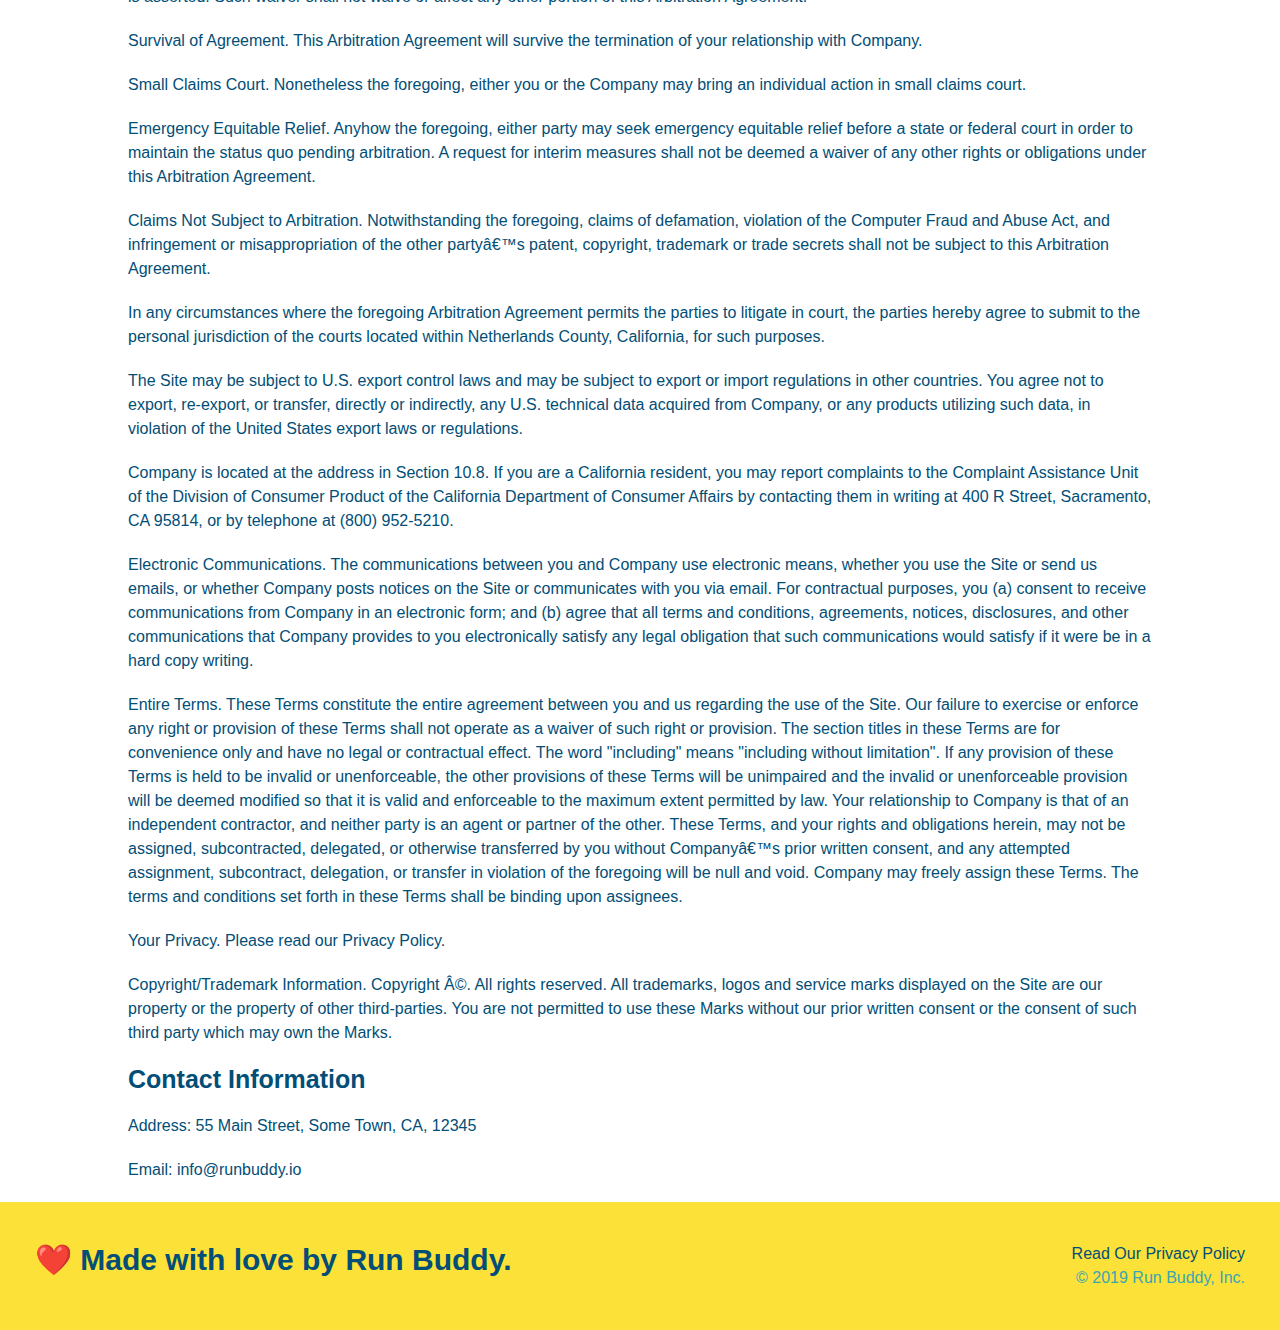
==== commit 4f3d0546: "added media query to web page" ====
--- a/privacy-policy.html
+++ b/privacy-policy.html
@@ -6,6 +6,7 @@
     <title>Privacy Policy - Run Buddy</title>
     <link rel="stylesheet" href="./assets/css/style.css" />
     <link rel="stylesheet" href="./assets/css/secondary-styles.css" />
+    <meta name="viewport" content="width=device-width, initial-scale=1.0" />
 </head>
 
 <body>
--- a/assets/css/style.css
+++ b/assets/css/style.css
@@ -14,6 +14,9 @@
 header {
     padding: 20px 35px;
     background-color: #39a6b2;
+    display: flex;
+    justify-content: space-between;
+    flex-wrap: wrap;
 }
 
 header h1 {
@@ -21,7 +24,6 @@
     font-size: 36px;
     color: #fce138;
     margin: 0;
-    display: inline;
 }
 
 header a {
@@ -30,35 +32,39 @@
 }
 
 header nav {
-    float: right;
     margin: 7px 0;
 }
 
-header nav ul li {
-    display: inline;
+header nav ul {
+    display: flex;
+    flex-wrap: wrap;
+    justify-content: space-between;
+    align-items: center;
+    list-style: none;
 }
 
 header nav ul li a {
-    margin: 0 30px;
+    padding: 10px 15px;
     font-weight: lighter;
-    font-size: 22px;
+    font-size: 1.55vw;
 }
 
 footer {
     background: #fce138;
     width: 100%;
     padding: 40px 35px;
+    display: flex;
+    justify-content: space-between;
+    flex-wrap: wrap;
 }
 
 footer h2 {
-    display: inline;
     color: #024e76;
     font-size: 30px;
     margin: 0;
 }
 
 footer div {
-    float: right;
     line-height: 1.5;
     text-align: right;
 }
@@ -74,10 +80,12 @@
 /* Hero Style Start */
 .hero {
     background-image: url(../images/hero-bg.jpeg);
-    height: 600px;
     background-size: cover;
     background-position: center;
-    position: relative;
+    display: flex;
+    justify-content: center;
+    flex-wrap: wrap;
+    align-items: flex-start;
 }
 
 /* Hero Style End */
@@ -85,7 +93,6 @@
 .hero-form {
     background-color: #fce138;
     padding: 20px;
-    width: 500px;
     color: #024e76;
 }
 
@@ -99,9 +106,6 @@
     padding: 20px;
     width: 500px;
     color: #024e76;
-    position: absolute;
-    bottom: 120px;
-    right: 140px;
 }
 
 .hero-form p {
@@ -115,6 +119,8 @@
 
 .hero-form {
     margin: 5px 0 15px 0;
+    width: 40%;
+    margin: 3.5%;
 }
 
 .form-input {
@@ -141,9 +147,7 @@
 
 /* HERO STYLES END */
 
-.intro {
-    text-align: center;
-}
+.intro {}
 
 
 .intro p {
@@ -153,44 +157,69 @@
     font-size: 20px;
     /* add this alongside your other declarations */
     margin: 0 auto;
+    text-align: center;
 }
 
 .steps {
+    background-color: #fce138;
+}
+
+.step h3 {
+    color: #024e76;
+    font-size: 46px;
+    flex: 1 30%;
+}
+
+.step-text p {
+    color: #39a6b2;
+    font-size: 18px;
+}
+
+.step-text h4 {
+    font-size: 26px;
+    line-height: 1.5;
+    color: #024e76;
+}
+
+.step {
+    margin: 50px auto;
+    padding-bottom: 50px;
+    width: 80%;
+    border-bottom: 1px solid #39a6b2;
+    display: flex;
+    flex-wrap: wrap;
+    align-items: center;
+    justify-content: space-between;
+}
+
+.step-info {
+    flex: 2 70%;
+    display: flex;
+    flex-wrap: wrap;
+    align-items: center;
+}
+
+.step-img {
+    flex: 1 12%;
+    margin-right: 20px;
+}
+
+.step-text {
+    flex: 12;
+}
+
+.step-img img {
+    max-width: 100%;
+}
+
+.section-title {
+    font-size: 48px;
+    color: #024e76;
+    border-bottom: 3px solid;
+    padding-bottom: 20px;
     text-align: center;
-    background-color: #fce138;
-}
-
-.steps div {
-    margin-bottom: 80px;
-}
-
-.steps img {
-    width: 15%;
-    margin: 10px 0;
-}
-
-.steps h3 {
-    color: #024e76;
-    font-size: 46px;
-    margin-top: 10px;
-}
-
-.steps p {
-    color: #39a6b2;
-    font-size: 23px;
-}
-
-.steps span {
-    font-size: 38px;
-}
-
-.section-title {
-    font-size: 55px;
-    color: #024e76;
-    margin-bottom: 35px;
-    padding: 0 100px 20px 100px;
-    display: inline-block;
-    border-bottom: 3px solid;
+    margin: 0 auto 35px auto;
+    width: 50%;
 }
 
 .primary-border {
@@ -202,26 +231,27 @@
 }
 
 .trainers {
-    text-align: center;
+    width: 100%;
+    margin: 0 auto;
+    display: flex;
+    flex-wrap: wrap;
+    justify-content: space-around;
 }
 
 .trainer {
-    width: 900px;
-    margin: 0 auto 30px auto;
+    margin: 20px;
     background: #024e76;
     color: #fce138;
-    overflow: auto;
+    flex: 1;
 }
 
 .trainer img {
-    width: 35%;
-    float: left;
+    width: 100%;
 }
 
 .trainer-bio {
-    padding: 35px;
-    float: left;
-    width: 65%;
+    padding: 25px;
+    line-height: 1.3;
 }
 
 .text-left {
@@ -233,24 +263,27 @@
 }
 
 .trainer-bio h3 {
-    font-size: 32px;
-    margin-bottom: 8px;
+    font-size: 28px;
 }
 
 .trainer-bio h4 {
     font-weight: lighter;
-    font-size: 26px;
-    margin-bottom: 25px;
+    font-size: 22px;
+    margin-bottom: 15px;
 }
 
 .trainer-bio p {
     font-size: 17px;
-    line-height: 1.3;
 }
 
 /* REACH OUT STYLE STARTS */
+.contact-info {
+    display: flex;
+    justify-content: space-between;
+    flex-wrap: wrap;
+}
+
 .contact {
-    text-align: center;
     background: #024e76;
 }
 
@@ -259,16 +292,10 @@
 }
 
 .contact-info iframe {
-    width: 400px;
     height: 400px;
 }
 
 .contact-info div {
-    width: 410px;
-    display: inline-block;
-    vertical-align: top;
-    text-align: left;
-    margin: 30px 0 0 60px;
     color: white;
 }
 
@@ -281,13 +308,173 @@
 .contact-info address {
     margin: 20px 0;
     line-height: 1.5;
-    font-size: 20px;
+    font-size: 16px;
     font-style: normal;
 }
 
 
-.contact-info a {
-    color: #fce138;
-}
+
+.contact-form input,
+.contact-form textarea {
+    border: 1px solid #024e76;
+    display: block;
+    padding: 7px 15px;
+    font-size: 16px;
+    color: #024e76;
+    width: 100%;
+    margin-bottom: 15px;
+    margin-top: 5px;
+}
+
+.contact-form .contact-info a {
+    color: #fce138;
+}
+
+.contact-info>* {
+    flex: 1;
+    margin: 15px;
+}
+
+.contact-form button {
+    width: 100%;
+    border: none;
+    background: #fce138;
+    color: #024e76;
+    text-align: center;
+    padding: 15px 0;
+    font-size: 16px;
+}
+
+.hero-cta {
+    width: 35%;
+    text-align: right;
+    margin: 3.5%;
+    color: #fff;
+    font-size: 18px;
+    line-height: 1.2;
+}
+
+.hero-cta h2 {
+    font-style: italic;
+    font-size: 55px;
+    color: #fce138;
+}
+
+.flex-row {
+    display: flex;
+}
+
+/* Media Query */
+
+/* MEDIA QUERY FOR SMALLER DESKTOP SCREENS AND SMALLER */
+@media screen and (max-width: 980px) {
+    header {
+        padding-bottom: 0;
+        justify-content: center;
+    }
+
+    header h1 {
+        width: 100%;
+        text-align: center;
+    }
+
+    header nav ul {
+        margin-top: 20px;
+        width: 100%;
+        justify-content: center;
+    }
+
+    header nav ul li a {
+        font-size: 20px;
+    }
+
+    footer h2,
+    footer div {
+        text-align: center;
+        width: 100%;
+    }
+
+    .hero-cta,
+    .hero-form {
+        width: 100%;
+    }
+
+    .hero-cta {
+        text-align: center;
+    }
+
+    .section-title {
+        width: 80%;
+    }
+
+    .trainer {
+        flex: 0 70%;
+    }
+
+    .contact-info iframe {
+        flex: 1 100%;
+    }
+}
+
+/* Media query for tablets and smaller */
+@media screen and (max-width: 768px) {
+    section {
+        padding: 30px 15px;
+    }
+
+    .step h3 {
+        flex: 1 100%;
+        text-align: center;
+    }
+
+    .step-info {
+        flex: 2 100%;
+        text-align: center;
+        justify-content: center;
+    }
+
+    .step-img {
+        flex: 0 32%;
+        margin-right: 0;
+        margin-top: 15px;
+        margin-bottom: 15px;
+    }
+
+    .step-text {
+        flex: 100%;
+    }
+}
+
+/* media query for mobile phones and smaller */
+@media screen and (max-width: 575px) {
+    .hero-form button {
+        width: 100%;
+    }
+
+    .section-title {
+        width: 95%;
+    }
+
+    .intro p {
+        width: 100%;
+    }
+
+    .trainer {
+        flex: 0 100%;
+    }
+
+    .contact-info {
+        text-align: center;
+    }
+
+    .contact-info>* {
+        flex: 0 100%;
+    }
+
+    .contact-form {
+        order: 3;
+    }
+}
+
 
 /* REACH OUT STYLE END */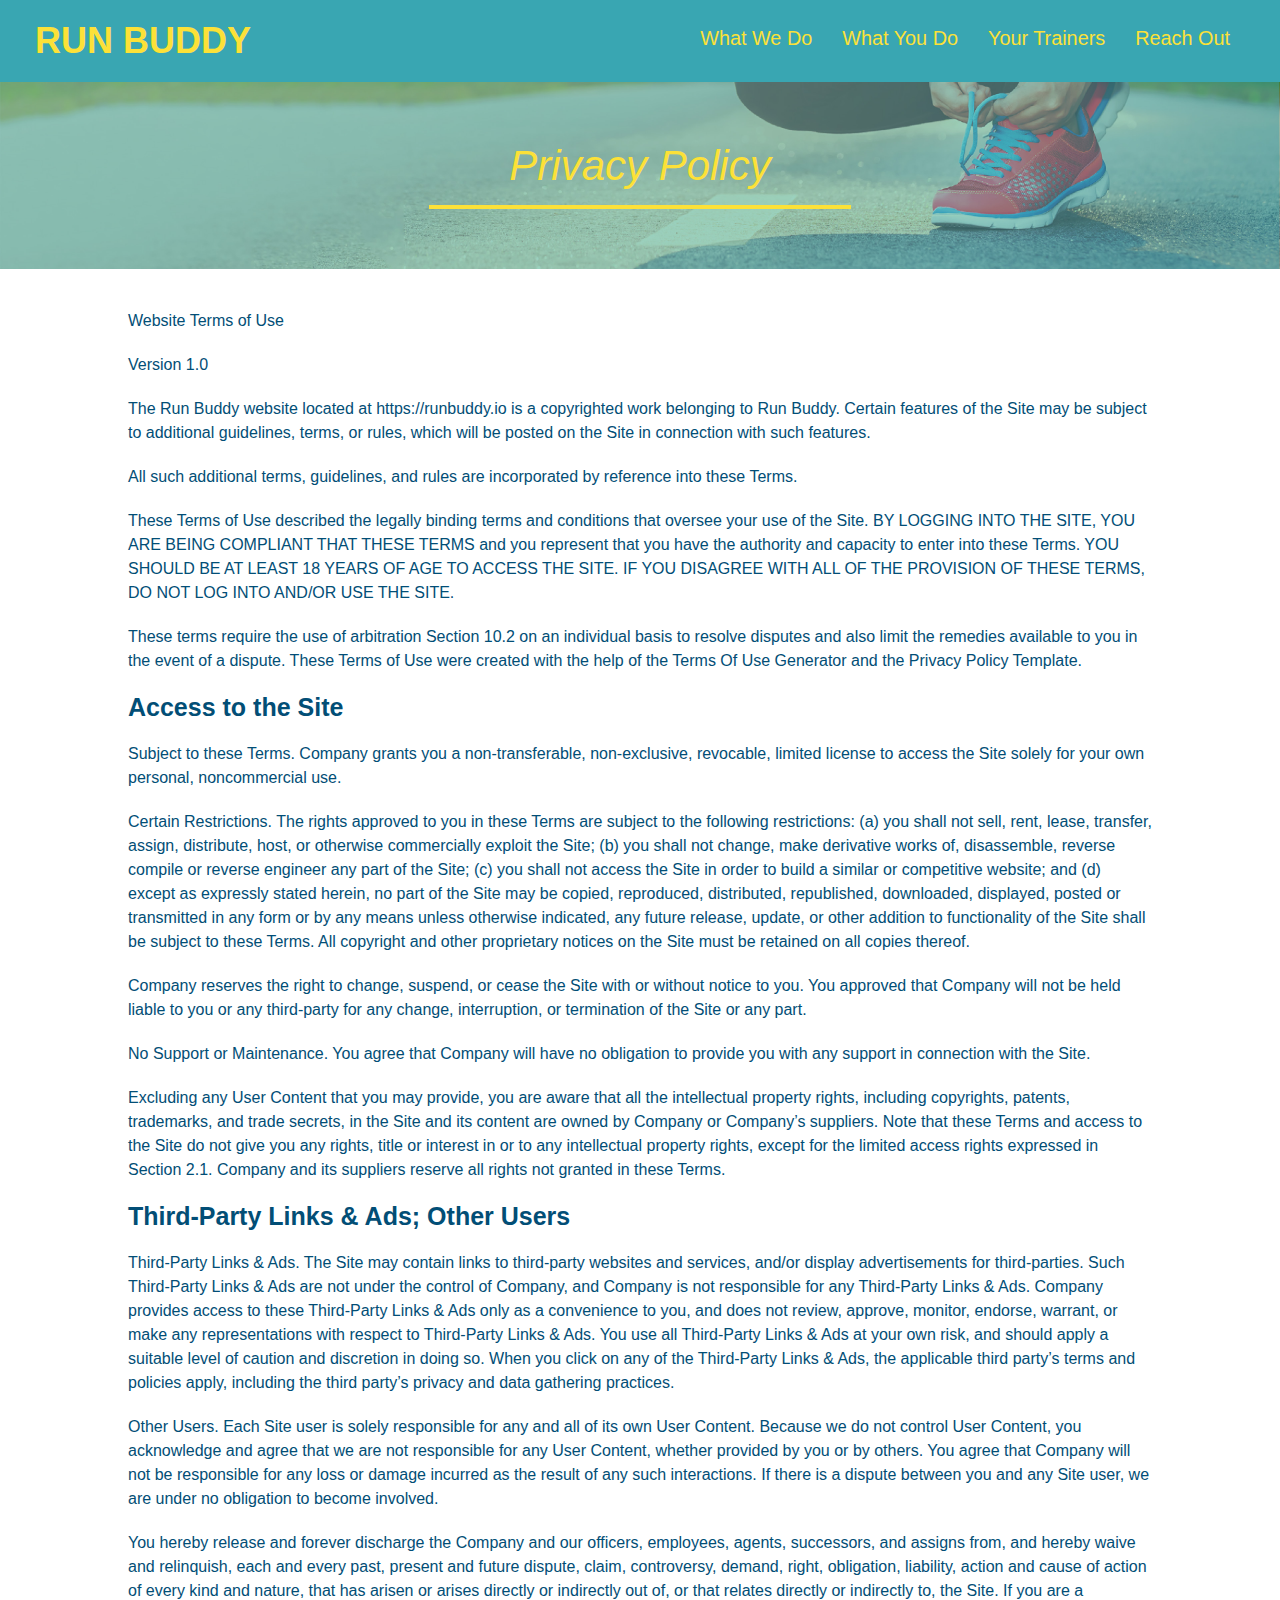
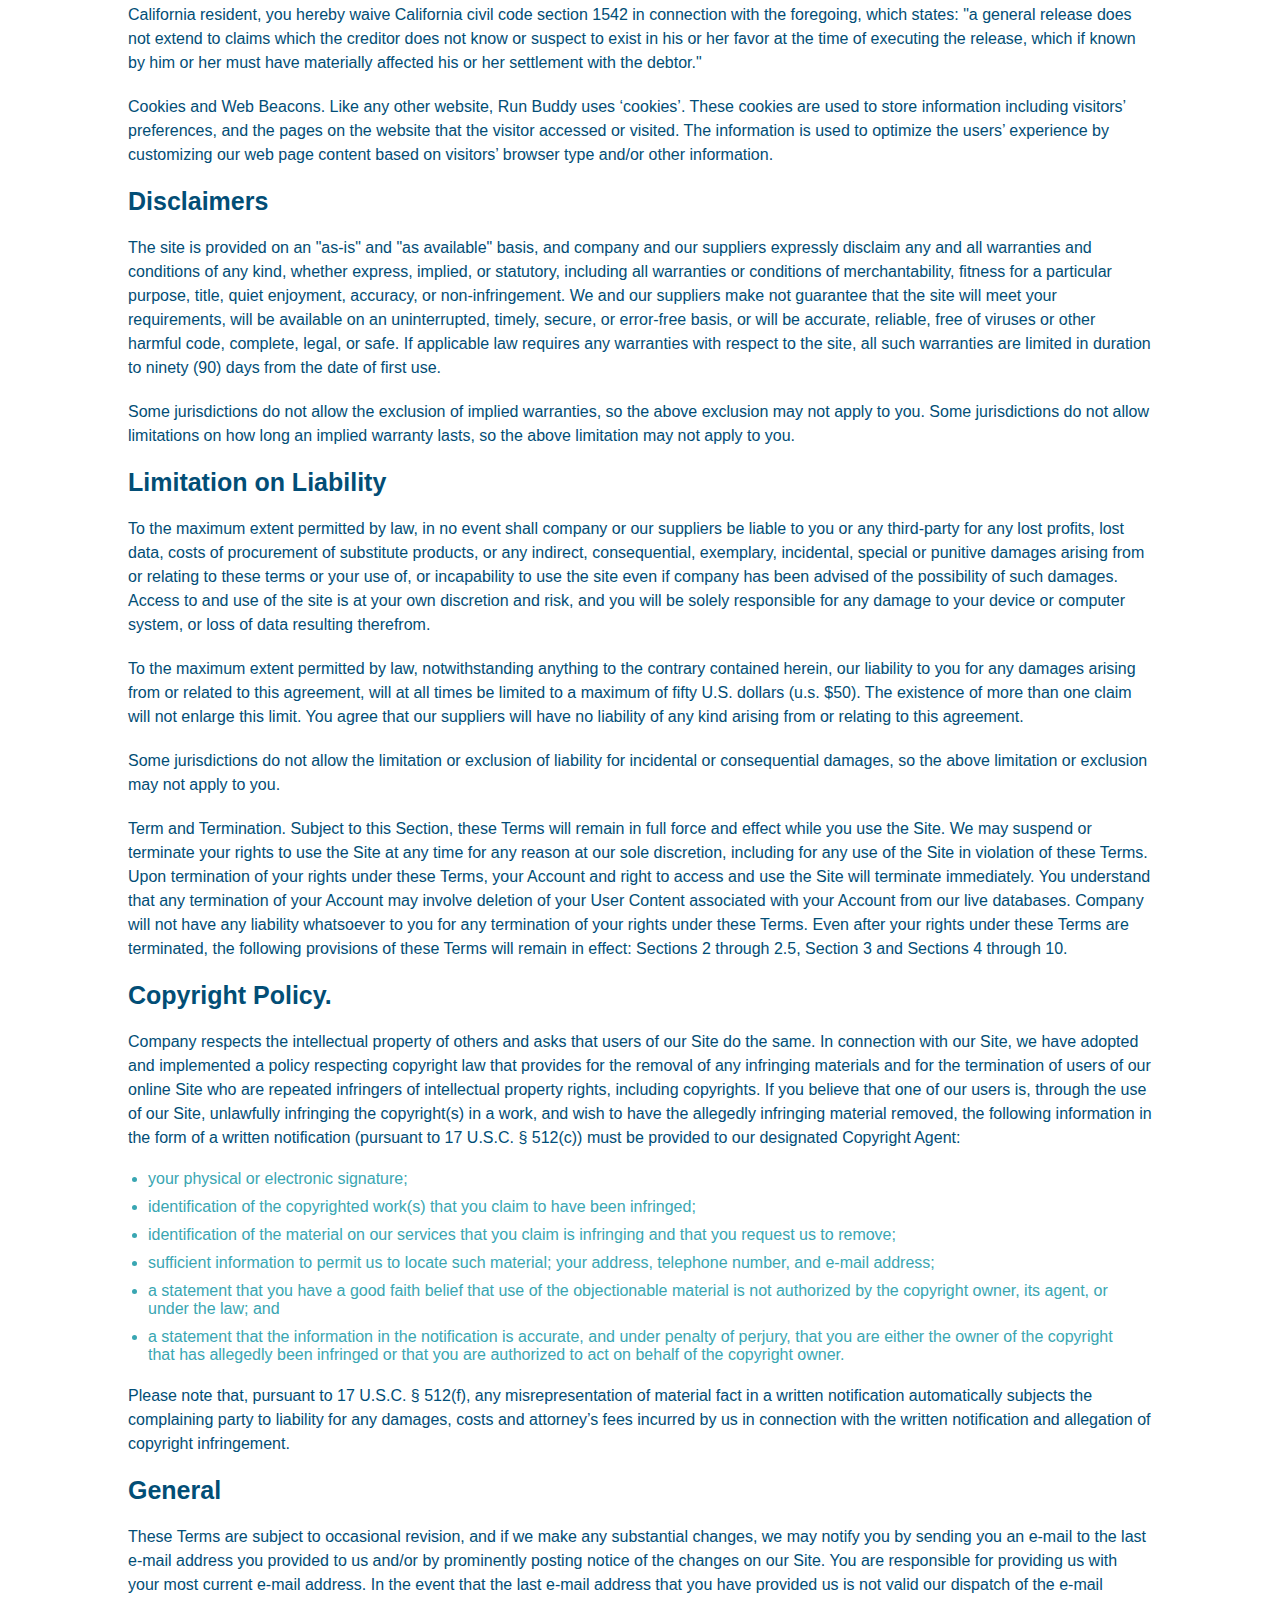
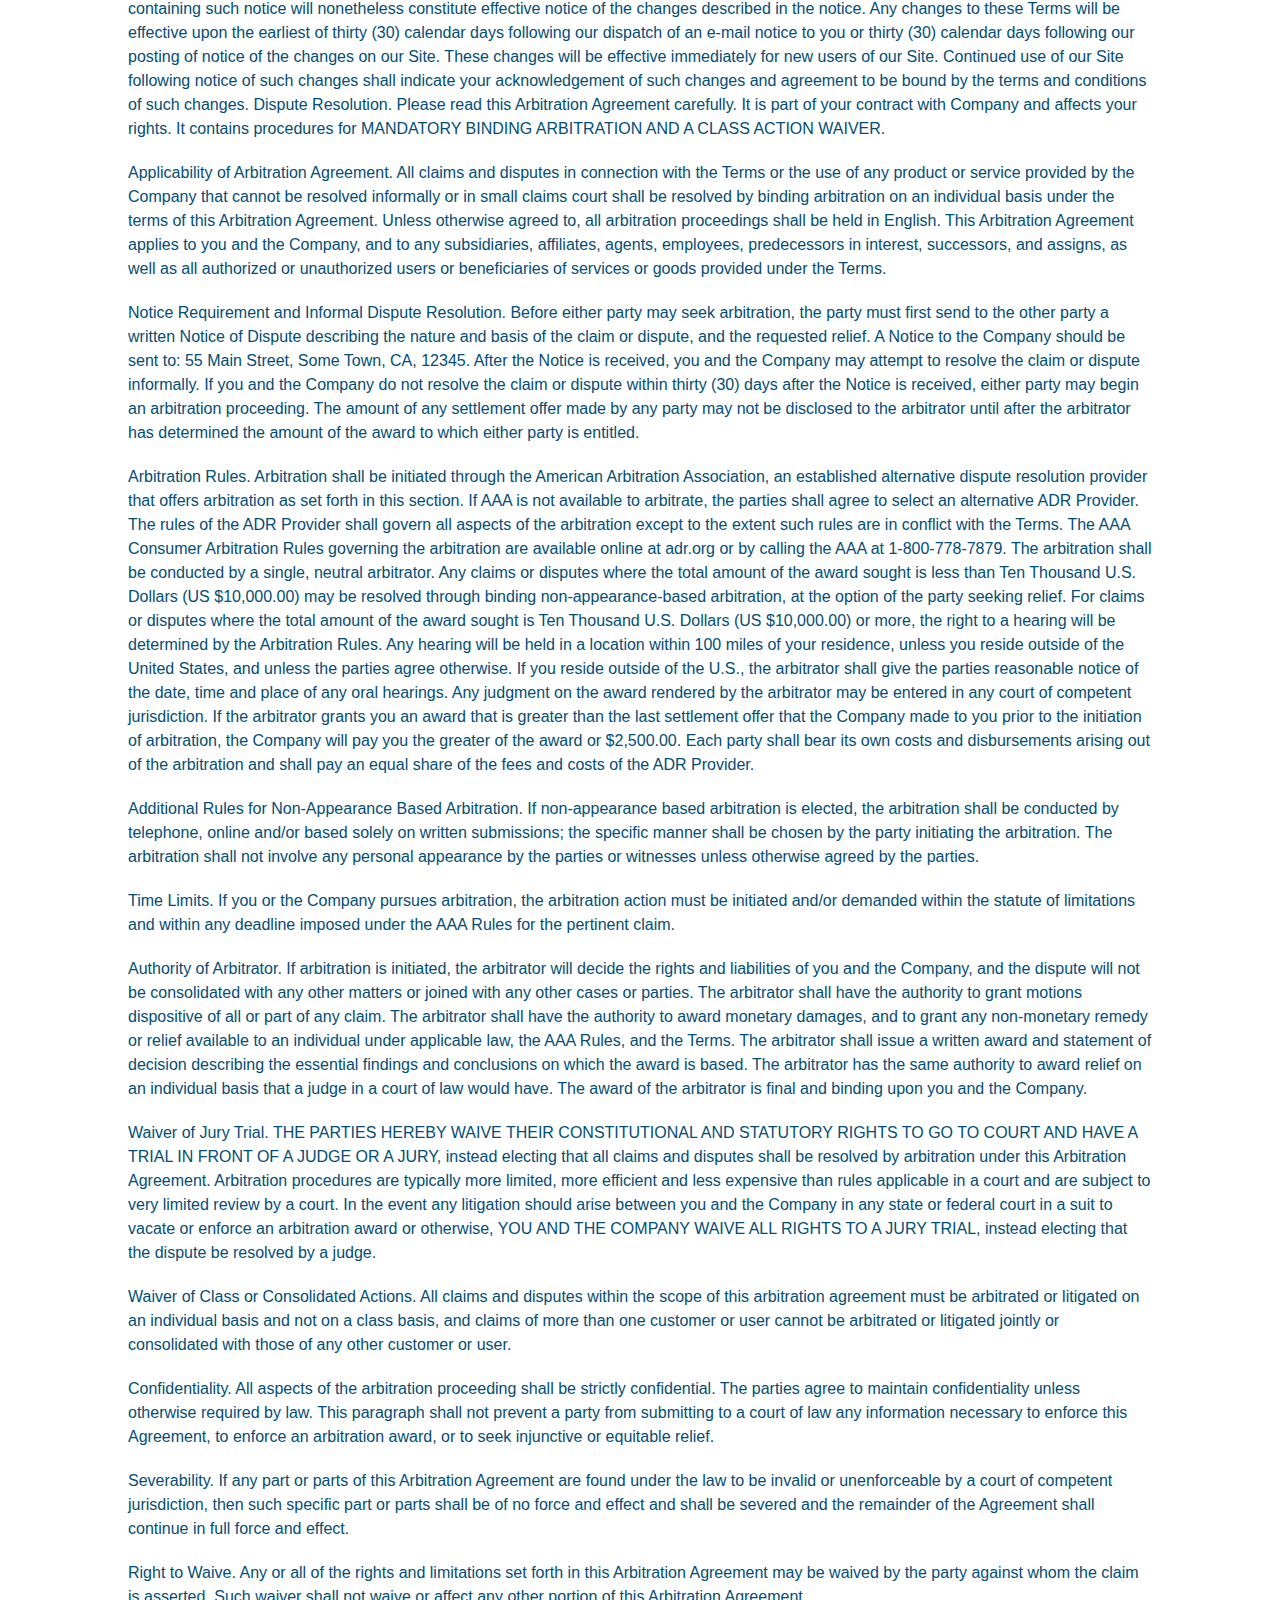
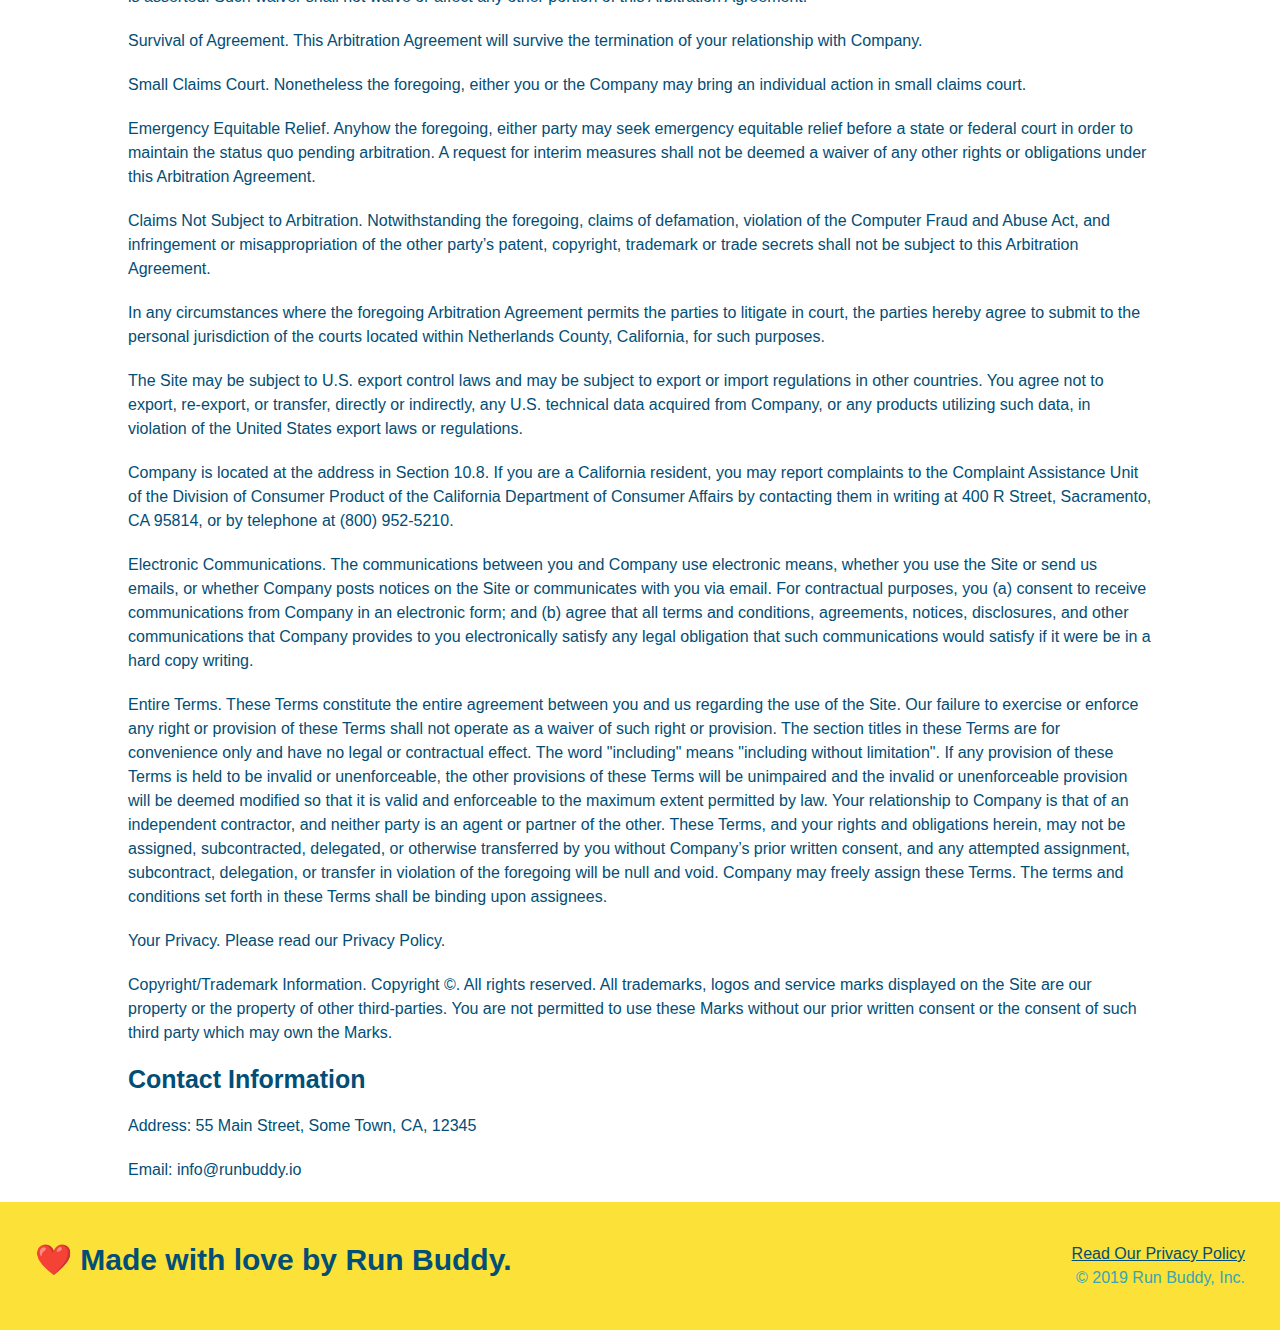
==== commit 3cdab3a7: "fixed code for further lessons" ====
--- a/privacy-policy.html
+++ b/privacy-policy.html
@@ -3,24 +3,20 @@
 
 <head>
     <meta charset="UTF-8" />
-    <title>Privacy Policy - Run Buddy</title>
+    <meta name="viewport" content="width=device-width, initial-scale=1.0" />
     <link rel="stylesheet" href="./assets/css/style.css" />
     <link rel="stylesheet" href="./assets/css/secondary-styles.css" />
-    <meta name="viewport" content="width=device-width, initial-scale=1.0" />
+    <title>Run Buddy - Privacy Policy</title>
 </head>
 
 <body>
-    <!-- navigation -->
     <header>
         <h1>
-            <a href="/">RUN BUDDY</a>
+            <a href="./index.html">RUN BUDDY</a>
         </h1>
         <nav>
-            <!-- Unordered list element -->
             <ul>
-                <!-- List item element-->
                 <li>
-                    <!-- Anchor element -->
                     <a href="./index.html#what-we-do">What We Do</a>
                 </li>
                 <li>
@@ -35,14 +31,16 @@
             </ul>
         </nav>
     </header>
-    <!-- end of header -->
-    <!-- hero -->
+    <!-- end navigation -->
+
+    <!-- hero/jumbotron -->
     <section class="hero">
         <h2 class="page-title">
             Privacy Policy
         </h2>
     </section>
-    <!-- end of hero -->
+
+    <!-- body copy -->
     <article class="secondary-content">
         <p>
             Website Terms of Use
@@ -120,7 +118,7 @@
             Excluding any User Content that you may provide, you are aware that all the intellectual property rights,
             including copyrights, patents, trademarks, and trade secrets, in the Site and its content are owned by
             Company
-            or Companyâ€™s suppliers. Note that these Terms and access to the Site do not give you any rights, title or
+            or Company’s suppliers. Note that these Terms and access to the Site do not give you any rights, title or
             interest in or to any intellectual property rights, except for the limited access rights expressed in
             Section
             2.1. Company and its suppliers reserve all rights not granted in these Terms.
@@ -139,8 +137,7 @@
             representations with respect to Third-Party Links & Ads. You use all Third-Party Links & Ads at your own
             risk,
             and should apply a suitable level of caution and discretion in doing so. When you click on any of the
-            Third-Party Links & Ads, the applicable third partyâ€™s terms and policies apply, including the third
-            partyâ€™s
+            Third-Party Links & Ads, the applicable third party’s terms and policies apply, including the third party’s
             privacy and data gathering practices.
         </p>
 
@@ -168,12 +165,11 @@
         </p>
 
         <p>
-            Cookies and Web Beacons. Like any other website, Run Buddy uses â€˜cookiesâ€™. These cookies are used to
-            store
-            information including visitorsâ€™ preferences, and the pages on the website that the visitor accessed or
+            Cookies and Web Beacons. Like any other website, Run Buddy uses ‘cookies’. These cookies are used to store
+            information including visitors’ preferences, and the pages on the website that the visitor accessed or
             visited.
-            The information is used to optimize the usersâ€™ experience by customizing our web page content based on
-            visitorsâ€™
+            The information is used to optimize the users’ experience by customizing our web page content based on
+            visitors’
             browser type and/or other information.
         </p>
 
@@ -263,7 +259,7 @@
             of
             our Site, unlawfully infringing the copyright(s) in a work, and wish to have the allegedly infringing
             material
-            removed, the following information in the form of a written notification (pursuant to 17 U.S.C. Â§ 512(c))
+            removed, the following information in the form of a written notification (pursuant to 17 U.S.C. § 512(c))
             must
             be provided to our designated Copyright Agent:
         </p>
@@ -297,9 +293,8 @@
         </ul>
 
         <p>
-            Please note that, pursuant to 17 U.S.C. Â§ 512(f), any misrepresentation of material fact in a written
-            notification automatically subjects the complaining party to liability for any damages, costs and
-            attorneyâ€™s
+            Please note that, pursuant to 17 U.S.C. § 512(f), any misrepresentation of material fact in a written
+            notification automatically subjects the complaining party to liability for any damages, costs and attorney’s
             fees incurred by us in connection with the written notification and allegation of copyright infringement.
         </p>
 
@@ -483,7 +478,7 @@
 
         <p>
             Claims Not Subject to Arbitration. Notwithstanding the foregoing, claims of defamation, violation of the
-            Computer Fraud and Abuse Act, and infringement or misappropriation of the other partyâ€™s patent, copyright,
+            Computer Fraud and Abuse Act, and infringement or misappropriation of the other party’s patent, copyright,
             trademark or trade secrets shall not be subject to this Arbitration Agreement.
         </p>
 
@@ -533,7 +528,7 @@
             unenforceable provision will be deemed modified so that it is valid and enforceable to the maximum extent
             permitted by law. Your relationship to Company is that of an independent contractor, and neither party is an
             agent or partner of the other. These Terms, and your rights and obligations herein, may not be assigned,
-            subcontracted, delegated, or otherwise transferred by you without Companyâ€™s prior written consent, and any
+            subcontracted, delegated, or otherwise transferred by you without Company’s prior written consent, and any
             attempted assignment, subcontract, delegation, or transfer in violation of the foregoing will be null and
             void.
             Company may freely assign these Terms. The terms and conditions set forth in these Terms shall be binding
@@ -546,7 +541,7 @@
         </p>
 
         <p>
-            Copyright/Trademark Information. Copyright Â©. All rights reserved. All trademarks, logos and service marks
+            Copyright/Trademark Information. Copyright ©. All rights reserved. All trademarks, logos and service marks
             displayed on the Site are our property or the property of other third-parties. You are not permitted to use
             these Marks without our prior written consent or the consent of such third party which may own the Marks.
         </p>
@@ -562,18 +557,18 @@
         <p>
             Email: info@runbuddy.io
         </p>
-
-
     </article>
+
     <!-- footer -->
     <footer>
         <h2>❤️ Made with love by Run Buddy.</h2>
+
         <div>
-            <a>Read Our Privacy Policy</a><br />
+            <a href="./privacy-policy.html">Read Our Privacy Policy</a> <br />
             &copy; 2019 Run Buddy, Inc.
         </div>
     </footer>
-    <!-- end of footer -->
+    <!-- footer end -->
 </body>
 
 </html>--- a/assets/css/style.css
+++ b/assets/css/style.css
@@ -1,16 +1,17 @@
 * {
+    box-sizing: border-box;
     margin: 0;
     padding: 0;
-    box-sizing: border-box;
 }
 
 body {
-    /* more on this crazy alphanumerical value in a minute! */
     color: #39a6b2;
     font-family: Helvetica, Arial, sans-serif;
 }
 
-/* app;y style to <header> */
+
+/* HEADER / NAV BAR STYLES START */
+
 header {
     padding: 20px 35px;
     background-color: #39a6b2;
@@ -21,9 +22,9 @@
 
 header h1 {
     font-weight: bold;
+    margin: 0;
     font-size: 36px;
     color: #fce138;
-    margin: 0;
 }
 
 header a {
@@ -49,13 +50,18 @@
     font-size: 1.55vw;
 }
 
+/* HEADER / NAVBAR STYLES END */
+
+
+
+/* FOOTER STYLES START */
 footer {
     background: #fce138;
-    width: 100%;
     padding: 40px 35px;
     display: flex;
     justify-content: space-between;
     flex-wrap: wrap;
+    width: 100%;
 }
 
 footer h2 {
@@ -73,276 +79,22 @@
     color: #024e76;
 }
 
+/* END FOOTER STYLES */
+
+/* STYLE ALL SECTION TAGS */
 section {
     padding: 60px;
 }
 
-/* Hero Style Start */
+/* HERO STYLES START */
 .hero {
-    background-image: url(../images/hero-bg.jpeg);
+    background-image: url('../images/hero-bg.jpeg');
     background-size: cover;
     background-position: center;
     display: flex;
     justify-content: center;
     flex-wrap: wrap;
     align-items: flex-start;
-}
-
-/* Hero Style End */
-
-.hero-form {
-    background-color: #fce138;
-    padding: 20px;
-    color: #024e76;
-}
-
-.hero-form {
-    border: solid 3px #024e76;
-}
-
-.hero-form {
-    border: 3px solid #024e76;
-    background-color: #fce138;
-    padding: 20px;
-    width: 500px;
-    color: #024e76;
-}
-
-.hero-form p {
-    margin: 5px 0 15px 0;
-}
-
-.hero-form h3 {
-    font-size: 24px;
-    margin: 0;
-}
-
-.hero-form {
-    margin: 5px 0 15px 0;
-    width: 40%;
-    margin: 3.5%;
-}
-
-.form-input {
-    border: 1px solid #024e76;
-    display: block;
-    padding: 7px 15px;
-    font-size: 16px;
-    color: #024e76;
-    width: 100%;
-    margin-bottom: 15px;
-}
-
-.hero-form label {
-    margin: 0 5px;
-}
-
-.hero-form button {
-    color: #fce138;
-    background-color: #024e76;
-    border: none;
-    padding: 10px 20px;
-    font-size: 16px;
-}
-
-/* HERO STYLES END */
-
-.intro {}
-
-
-.intro p {
-    line-height: 1.7;
-    color: #39a6b2;
-    width: 80%;
-    font-size: 20px;
-    /* add this alongside your other declarations */
-    margin: 0 auto;
-    text-align: center;
-}
-
-.steps {
-    background-color: #fce138;
-}
-
-.step h3 {
-    color: #024e76;
-    font-size: 46px;
-    flex: 1 30%;
-}
-
-.step-text p {
-    color: #39a6b2;
-    font-size: 18px;
-}
-
-.step-text h4 {
-    font-size: 26px;
-    line-height: 1.5;
-    color: #024e76;
-}
-
-.step {
-    margin: 50px auto;
-    padding-bottom: 50px;
-    width: 80%;
-    border-bottom: 1px solid #39a6b2;
-    display: flex;
-    flex-wrap: wrap;
-    align-items: center;
-    justify-content: space-between;
-}
-
-.step-info {
-    flex: 2 70%;
-    display: flex;
-    flex-wrap: wrap;
-    align-items: center;
-}
-
-.step-img {
-    flex: 1 12%;
-    margin-right: 20px;
-}
-
-.step-text {
-    flex: 12;
-}
-
-.step-img img {
-    max-width: 100%;
-}
-
-.section-title {
-    font-size: 48px;
-    color: #024e76;
-    border-bottom: 3px solid;
-    padding-bottom: 20px;
-    text-align: center;
-    margin: 0 auto 35px auto;
-    width: 50%;
-}
-
-.primary-border {
-    border-color: #fce138;
-}
-
-.secondary-border {
-    border-color: #39a6b2;
-}
-
-.trainers {
-    width: 100%;
-    margin: 0 auto;
-    display: flex;
-    flex-wrap: wrap;
-    justify-content: space-around;
-}
-
-.trainer {
-    margin: 20px;
-    background: #024e76;
-    color: #fce138;
-    flex: 1;
-}
-
-.trainer img {
-    width: 100%;
-}
-
-.trainer-bio {
-    padding: 25px;
-    line-height: 1.3;
-}
-
-.text-left {
-    text-align: left;
-}
-
-.text-right {
-    text-align: right;
-}
-
-.trainer-bio h3 {
-    font-size: 28px;
-}
-
-.trainer-bio h4 {
-    font-weight: lighter;
-    font-size: 22px;
-    margin-bottom: 15px;
-}
-
-.trainer-bio p {
-    font-size: 17px;
-}
-
-/* REACH OUT STYLE STARTS */
-.contact-info {
-    display: flex;
-    justify-content: space-between;
-    flex-wrap: wrap;
-}
-
-.contact {
-    background: #024e76;
-}
-
-.contact h2 {
-    color: #fce138;
-}
-
-.contact-info iframe {
-    height: 400px;
-}
-
-.contact-info div {
-    color: white;
-}
-
-.contact-info h3 {
-    color: #fce138;
-    font-size: 32px;
-}
-
-.contact-info p,
-.contact-info address {
-    margin: 20px 0;
-    line-height: 1.5;
-    font-size: 16px;
-    font-style: normal;
-}
-
-
-
-.contact-form input,
-.contact-form textarea {
-    border: 1px solid #024e76;
-    display: block;
-    padding: 7px 15px;
-    font-size: 16px;
-    color: #024e76;
-    width: 100%;
-    margin-bottom: 15px;
-    margin-top: 5px;
-}
-
-.contact-form .contact-info a {
-    color: #fce138;
-}
-
-.contact-info>* {
-    flex: 1;
-    margin: 15px;
-}
-
-.contact-form button {
-    width: 100%;
-    border: none;
-    background: #fce138;
-    color: #024e76;
-    text-align: center;
-    padding: 15px 0;
-    font-size: 16px;
 }
 
 .hero-cta {
@@ -360,11 +112,262 @@
     color: #fce138;
 }
 
+.hero-form {
+    border: 3px solid #024e76;
+    background-color: #fce138;
+    padding: 20px;
+    color: #024e76;
+    width: 40%;
+    margin: 3.5%;
+}
+
+.hero-form h3 {
+    font-size: 24px;
+    margin: 0;
+}
+
+.hero-form p {
+    margin: 5px 0 15px 0;
+}
+
+.form-input {
+    border: 1px solid #024e76;
+    display: block;
+    padding: 7px 15px;
+    font-size: 16px;
+    color: #024e76;
+    width: 100%;
+    margin-bottom: 15px;
+}
+
+.hero-form label {
+    margin: 0 5px;
+}
+
+.hero-form button {
+    color: #fce138;
+    background-color: #024e76;
+    border: none;
+    padding: 10px 20px;
+    font-size: 16px;
+}
+
+/* HERO STYLES END */
+
+
+/* SECTION TITLE STYLES START */
+.section-title {
+    font-size: 48px;
+    border-bottom: 3px solid;
+    color: #024e76;
+    padding-bottom: 20px;
+    text-align: center;
+    margin: 0 auto 35px auto;
+    width: 50%;
+}
+
+.primary-border {
+    border-color: #fce138;
+}
+
+.secondary-border {
+    border-color: #39a6b2;
+}
+
+/* SECTION TITLE STYLES END */
+
+/* WHAT WE DO STYLES */
+
+.intro p {
+    line-height: 1.7;
+    color: #39a6b2;
+    width: 80%;
+    margin: 0 auto;
+    font-size: 20px;
+    text-align: center;
+}
+
+/* WHAT YOU DO STYLES END */
+
+
+/* WHAT YOU DO STYLES START */
+.steps {
+    background: #fce138;
+}
+
+.step {
+    margin: 50px auto;
+    padding-bottom: 50px;
+    width: 80%;
+    border-bottom: 1px solid #39a6b2;
+    display: flex;
+    flex-wrap: wrap;
+    align-items: center;
+    justify-content: space-between;
+}
+
+.step h3 {
+    color: #024e76;
+    font-size: 46px;
+    flex: 1 30%;
+}
+
+.step-info {
+    flex: 2 70%;
+    display: flex;
+    flex-wrap: wrap;
+    align-items: center;
+}
+
+.step-img {
+    flex: 1 12%;
+    margin-right: 20px;
+}
+
+.step-img img {
+    max-width: 100%;
+}
+
+.step-text {
+    flex: 12;
+}
+
+.step-text p {
+    color: #39a6b2;
+    font-size: 18px;
+}
+
+.step-text h4 {
+    font-size: 26px;
+    line-height: 1.5;
+    color: #024e76;
+}
+
+/* WHAT YOU DO STYLES END */
+
+/* MEET THE TRAINERS START */
+.trainers {
+    width: 100%;
+    margin: 0 auto;
+    display: flex;
+    flex-wrap: wrap;
+    justify-content: space-around;
+}
+
+.trainer {
+    margin: 20px;
+    flex: 1;
+    background: #024e76;
+    color: #fce138;
+}
+
+.trainer img {
+    width: 100%;
+}
+
+.trainer-bio {
+    padding: 25px;
+    line-height: 1.3;
+}
+
+.trainer-bio h3 {
+    font-size: 28px;
+}
+
+.trainer-bio h4 {
+    font-weight: lighter;
+    font-size: 22px;
+    margin-bottom: 15px;
+}
+
+.trainer-bio p {
+    font-size: 17px;
+}
+
+/* TRAINER STYLES END */
+
+/* REACH OUT STYLES START */
+.contact {
+    background: #024e76;
+}
+
+.contact h2 {
+    color: #fce138;
+}
+
+.contact-info {
+    display: flex;
+    justify-content: space-between;
+    flex-wrap: wrap;
+}
+
+.contact-info>* {
+    flex: 1;
+    margin: 15px;
+}
+
+.contact-info iframe {
+    height: 400px;
+}
+
+.contact-info div {
+    color: white;
+}
+
+.contact-info h3 {
+    color: #fce138;
+    font-size: 32px;
+}
+
+.contact-info p,
+.contact-info address {
+    margin: 20px 0;
+    line-height: 1.5;
+    font-size: 16px;
+    font-style: normal;
+}
+
+.contact-form input,
+.contact-form textarea {
+    border: 1px solid #024e76;
+    display: block;
+    padding: 7px 15px;
+    font-size: 16px;
+    color: #024e76;
+    width: 100%;
+    margin-bottom: 15px;
+    margin-top: 5px;
+}
+
+.contact-form button {
+    width: 100%;
+    border: none;
+    background: #fce138;
+    color: #024e76;
+    text-align: center;
+    padding: 15px 0;
+    font-size: 16px;
+}
+
+.contact-info a {
+    color: #fce138;
+}
+
+
+/* REACH OUT STYLES END */
+
+/* UTILITIES */
+.text-left {
+    text-align: left;
+}
+
+.text-right {
+    text-align: right;
+}
+
 .flex-row {
     display: flex;
 }
-
-/* Media Query */
 
 /* MEDIA QUERY FOR SMALLER DESKTOP SCREENS AND SMALLER */
 @media screen and (max-width: 980px) {
@@ -416,7 +419,7 @@
     }
 }
 
-/* Media query for tablets and smaller */
+/* MEDIA QUERY FOR TABLETS AND SMALLER */
 @media screen and (max-width: 768px) {
     section {
         padding: 30px 15px;
@@ -445,7 +448,7 @@
     }
 }
 
-/* media query for mobile phones and smaller */
+/* MEDIA QUERY FOR MOBILE PHONES AND SMALLER */
 @media screen and (max-width: 575px) {
     .hero-form button {
         width: 100%;
@@ -474,7 +477,4 @@
     .contact-form {
         order: 3;
     }
-}
-
-
-/* REACH OUT STYLE END */+}--- a/assets/css/secondary-styles.css
+++ b/assets/css/secondary-styles.css
@@ -1,3 +1,4 @@
+/* SECONDARY PAGE STYLES */
 .hero {
     background-position: bottom;
     height: auto;
@@ -6,13 +7,13 @@
 }
 
 .page-title {
+    padding: 0 80px 15px 80px;
+    font-size: 42px;
+    font-weight: 400;
+    font-style: italic;
     color: #fce138;
     display: inline-block;
-    border-bottom: 4px solid;
-    padding: 0 80px 15px 80px;
-    font-weight: normal;
-    font-size: 42px;
-    font-style: italic;
+    border-bottom: 4px solid #fce138;
 }
 
 .secondary-content {
